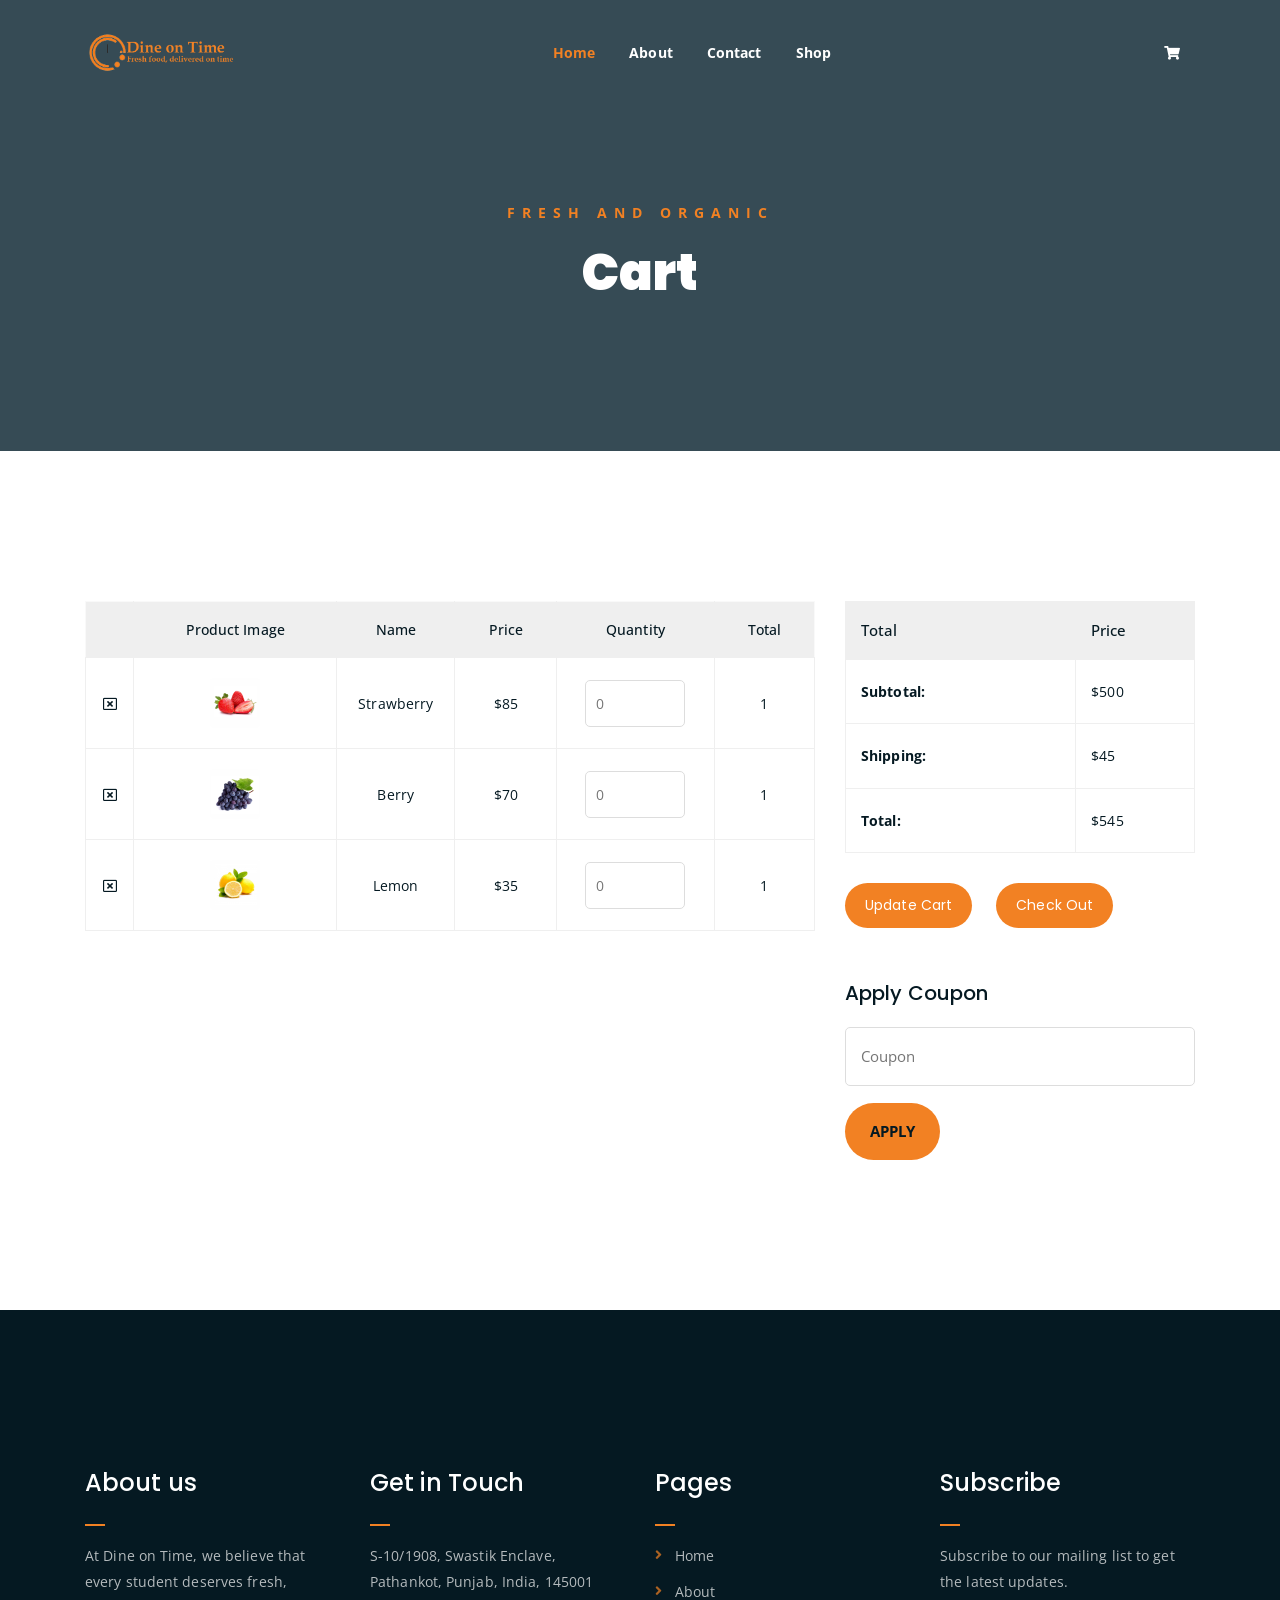
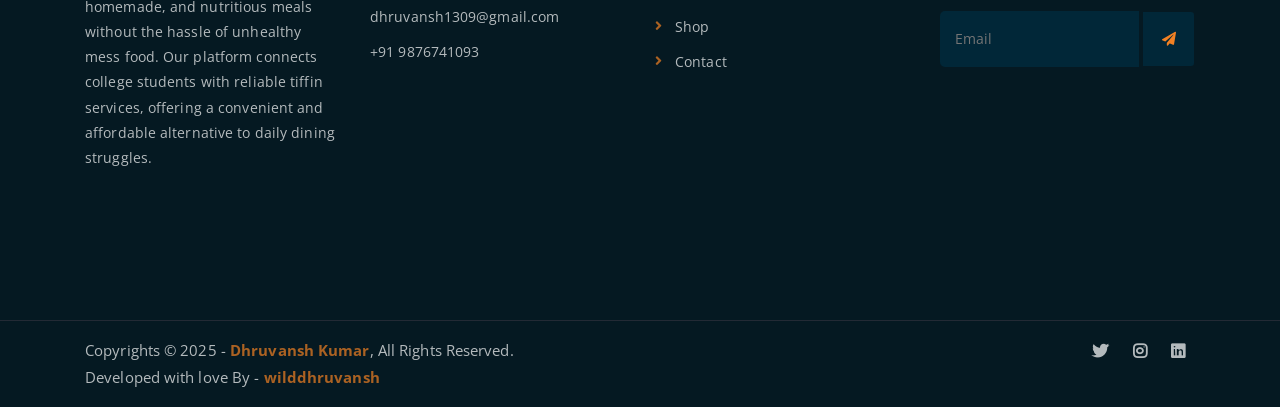
==== cart.html @ bd5d07e8 "First commit" ====
<!DOCTYPE html>
<html lang="en">
<head>
	<meta charset="UTF-8">
	<meta http-equiv="X-UA-Compatible" content="IE=edge">
	<meta name="viewport" content="width=device-width, initial-scale=1">
	<meta name="description" content="Responsive Bootstrap4 Shop Template, Created by Imran Hossain from https://imransdesign.com/">

	<!-- title -->
	<title>Cart</title>

	<!-- favicon -->
	<link rel="shortcut icon" type="image/png" href="assets/img/LogoFavicon.png">
	<!-- google font -->
	<link href="https://fonts.googleapis.com/css?family=Open+Sans:300,400,700" rel="stylesheet">
	<link href="https://fonts.googleapis.com/css?family=Poppins:400,700&display=swap" rel="stylesheet">
	<!-- fontawesome -->
	<link rel="stylesheet" href="assets/css/all.min.css">
	<!-- bootstrap -->
	<link rel="stylesheet" href="assets/bootstrap/css/bootstrap.min.css">
	<!-- owl carousel -->
	<link rel="stylesheet" href="assets/css/owl.carousel.css">
	<!-- magnific popup -->
	<link rel="stylesheet" href="assets/css/magnific-popup.css">
	<!-- animate css -->
	<link rel="stylesheet" href="assets/css/animate.css">
	<!-- mean menu css -->
	<link rel="stylesheet" href="assets/css/meanmenu.min.css">
	<!-- main style -->
	<link rel="stylesheet" href="assets/css/main.css">
	<!-- responsive -->
	<link rel="stylesheet" href="assets/css/responsive.css">

</head>
<body>
	
	<!--PreLoader-->
    <div class="loader">
        <div class="loader-inner">
            <div class="circle"></div>
        </div>
    </div>
    <!--PreLoader Ends-->
	
	<!-- header -->
	<div class="top-header-area" id="sticker">
		<div class="container">
			<div class="row">
				<div class="col-lg-12 col-sm-12 text-center">
					<div class="main-menu-wrap">
						<!-- logo -->
						<div class="site-logo">
							<a href="index.html">
								<img src="assets/img/SmallLogo.png" alt="">
							</a>
						</div>
						<!-- logo -->

						<!-- menu start -->
						<nav class="main-menu">
							<ul>
								<li class="current-list-item"><a href="index.html">Home</a>
									<!-- <ul class="sub-menu">
										<li><a href="index.html">Static Home</a></li>
										<li><a href="index_2.html">Slider Home</a></li>
									</ul> -->
								</li>
								<li><a href="about.html">About</a></li>
								<!-- <li><a href="#">Pages</a>
									<ul class="sub-menu">
										<li><a href="404.html">404 page</a></li>
										<li><a href="about.html">About</a></li>
										<li><a href="cart.html">Cart</a></li>
										<li><a href="checkout.html">Check Out</a></li>
										<li><a href="contact.html">Contact</a></li>
										<li><a href="news.html">News</a></li>
										<li><a href="shop.html">Shop</a></li>
									</ul>
								</li> -->
								<!-- <li><a href="news.html">Services</a>
									<ul class="sub-menu">
										<li><a href="news.html">News</a></li>
										<li><a href="single-news.html">Single News</a></li>
									</ul>
								</li> -->
								<li><a href="contact.html">Contact</a></li>
								<li><a href="shop.html">Shop</a>
									<ul class="sub-menu">
										<li><a href="shop.html">Shop</a></li>
										<li><a href="checkout.html">Check Out</a></li>
										<li><a href="single-product.html">Single Product</a></li>
										<li><a href="cart.html">Cart</a></li>
									</ul>
								</li>
								<li>
									<div class="header-icons">
										<a class="shopping-cart" href="cart.html"><i class="fas fa-shopping-cart"></i></a>
										<!-- <a class="mobile-hide search-bar-icon" href="#"><i class="fas fa-search"></i></a> -->
									</div>
								</li>
							</ul>
						</nav>
						<!-- <a class="mobile-show search-bar-icon" href="#"><i class="fas fa-search"></i></a>
						<div class="mobile-menu"></div> -->
						<!-- menu end -->
					</div>
				</div>
			</div>
		</div>
	</div>
	<!-- end header -->
	
	<!-- search area -->
	<div class="search-area">
		<div class="container">
			<div class="row">
				<div class="col-lg-12">
					<span class="close-btn"><i class="fas fa-window-close"></i></span>
					<div class="search-bar">
						<div class="search-bar-tablecell">
							<h3>Search For:</h3>
							<input type="text" placeholder="Keywords">
							<button type="submit">Search <i class="fas fa-search"></i></button>
						</div>
					</div>
				</div>
			</div>
		</div>
	</div>
	<!-- end search area -->
	
	<!-- breadcrumb-section -->
	<div class="breadcrumb-section breadcrumb-bg">
		<div class="container">
			<div class="row">
				<div class="col-lg-8 offset-lg-2 text-center">
					<div class="breadcrumb-text">
						<p>Fresh and Organic</p>
						<h1>Cart</h1>
					</div>
				</div>
			</div>
		</div>
	</div>
	<!-- end breadcrumb section -->

	<!-- cart -->
	<div class="cart-section mt-150 mb-150">
		<div class="container">
			<div class="row">
				<div class="col-lg-8 col-md-12">
					<div class="cart-table-wrap">
						<table class="cart-table">
							<thead class="cart-table-head">
								<tr class="table-head-row">
									<th class="product-remove"></th>
									<th class="product-image">Product Image</th>
									<th class="product-name">Name</th>
									<th class="product-price">Price</th>
									<th class="product-quantity">Quantity</th>
									<th class="product-total">Total</th>
								</tr>
							</thead>
							<tbody>
								<tr class="table-body-row">
									<td class="product-remove"><a href="#"><i class="far fa-window-close"></i></a></td>
									<td class="product-image"><img src="assets/img/products/product-img-1.jpg" alt=""></td>
									<td class="product-name">Strawberry</td>
									<td class="product-price">$85</td>
									<td class="product-quantity"><input type="number" placeholder="0"></td>
									<td class="product-total">1</td>
								</tr>
								<tr class="table-body-row">
									<td class="product-remove"><a href="#"><i class="far fa-window-close"></i></a></td>
									<td class="product-image"><img src="assets/img/products/product-img-2.jpg" alt=""></td>
									<td class="product-name">Berry</td>
									<td class="product-price">$70</td>
									<td class="product-quantity"><input type="number" placeholder="0"></td>
									<td class="product-total">1</td>
								</tr>
								<tr class="table-body-row">
									<td class="product-remove"><a href="#"><i class="far fa-window-close"></i></a></td>
									<td class="product-image"><img src="assets/img/products/product-img-3.jpg" alt=""></td>
									<td class="product-name">Lemon</td>
									<td class="product-price">$35</td>
									<td class="product-quantity"><input type="number" placeholder="0"></td>
									<td class="product-total">1</td>
								</tr>
							</tbody>
						</table>
					</div>
				</div>

				<div class="col-lg-4">
					<div class="total-section">
						<table class="total-table">
							<thead class="total-table-head">
								<tr class="table-total-row">
									<th>Total</th>
									<th>Price</th>
								</tr>
							</thead>
							<tbody>
								<tr class="total-data">
									<td><strong>Subtotal: </strong></td>
									<td>$500</td>
								</tr>
								<tr class="total-data">
									<td><strong>Shipping: </strong></td>
									<td>$45</td>
								</tr>
								<tr class="total-data">
									<td><strong>Total: </strong></td>
									<td>$545</td>
								</tr>
							</tbody>
						</table>
						<div class="cart-buttons">
							<a href="cart.html" class="boxed-btn">Update Cart</a>
							<a href="checkout.html" class="boxed-btn black">Check Out</a>
						</div>
					</div>

					<div class="coupon-section">
						<h3>Apply Coupon</h3>
						<div class="coupon-form-wrap">
							<form action="index.html">
								<p><input type="text" placeholder="Coupon"></p>
								<p><input type="submit" value="Apply"></p>
							</form>
						</div>
					</div>
				</div>
			</div>
		</div>
	</div>
	<!-- end cart -->

	<!-- footer -->
	<div class="footer-area">
		<div class="container">
			<div class="row">
				<div class="col-lg-3 col-md-6">
					<div class="footer-box about-widget">
						<h2 class="widget-title">About us</h2>
						<p>At Dine on Time, we believe that every student deserves fresh, homemade, and nutritious meals without the hassle of unhealthy mess food. Our platform connects college students with reliable tiffin services, offering a convenient and affordable alternative to daily dining struggles.</p>
					</div>
				</div>
				<div class="col-lg-3 col-md-6">
					<div class="footer-box get-in-touch">
						<h2 class="widget-title">Get in Touch</h2>
						<ul>
							<li>S-10/1908, Swastik Enclave, Pathankot, Punjab, India, 145001</li>
							<li>dhruvansh1309@gmail.com</li>
							<li>+91 9876741093</li>
						</ul>
					</div>
				</div>
				<div class="col-lg-3 col-md-6">
					<div class="footer-box pages">
						<h2 class="widget-title">Pages</h2>
						<ul>
							<li><a href="index.html">Home</a></li>
							<li><a href="about.html">About</a></li>
							<li><a href="shop.html">Shop</a></li>
							<li><a href="contact.html">Contact</a></li>
						</ul>
					</div>
				</div>
				<div class="col-lg-3 col-md-6">
					<div class="footer-box subscribe">
						<h2 class="widget-title">Subscribe</h2>
						<p>Subscribe to our mailing list to get the latest updates.</p>
						<form action="index.html">
							<input type="email" placeholder="Email">
							<button type="submit"><i class="fas fa-paper-plane"></i></button>
						</form>
					</div>
				</div>
			</div>
		</div>
	</div>
	<!-- end footer -->
	
	<!-- copyright -->
	<div class="copyright">
		<div class="container">
			<div class="row">
				<div class="col-lg-6 col-md-12">
					<p>Copyrights &copy; 2025 - <a href="https://www.instagram.com/dhruvansh._.k/">Dhruvansh Kumar</a>,  All Rights Reserved.<br>
						Developed with love By - <a href="https://www.instagram.com/dhruvansh._.k/">wilddhruvansh</a>
					</p>
				</div>
				<div class="col-lg-6 text-right col-md-12">
					<div class="social-icons">
						<ul>
							<li><a href="https://x.com/SurveyCorps09" target="_blank"><i class="fab fa-twitter"></i></a></li>
							<li><a href="https://www.instagram.com/dhruvansh._.k/" target="_blank"><i class="fab fa-instagram"></i></a></li>
							<li><a href="https://www.linkedin.com/in/dhruvansh-kumar/" target="_blank"><i class="fab fa-linkedin"></i></a></li>
						</ul>
					</div>
				</div>
			</div>
		</div>
	</div>
	<!-- end copyright -->
	
	<!-- jquery -->
	<script src="assets/js/jquery-1.11.3.min.js"></script>
	<!-- bootstrap -->
	<script src="assets/bootstrap/js/bootstrap.min.js"></script>
	<!-- count down -->
	<script src="assets/js/jquery.countdown.js"></script>
	<!-- isotope -->
	<script src="assets/js/jquery.isotope-3.0.6.min.js"></script>
	<!-- waypoints -->
	<script src="assets/js/waypoints.js"></script>
	<!-- owl carousel -->
	<script src="assets/js/owl.carousel.min.js"></script>
	<!-- magnific popup -->
	<script src="assets/js/jquery.magnific-popup.min.js"></script>
	<!-- mean menu -->
	<script src="assets/js/jquery.meanmenu.min.js"></script>
	<!-- sticker js -->
	<script src="assets/js/sticker.js"></script>
	<!-- main js -->
	<script src="assets/js/main.js"></script>

</body>
</html>
---- assets/css/all.min.css ----
.fa,.fab,.fal,.far,.fas{-moz-osx-font-smoothing:grayscale;-webkit-font-smoothing:antialiased;display:inline-block;font-style:normal;font-variant:normal;text-rendering:auto;line-height:1}.fa-lg{font-size:1.33333em;line-height:.75em;vertical-align:-.0667em}.fa-xs{font-size:.75em}.fa-sm{font-size:.875em}.fa-1x{font-size:1em}.fa-2x{font-size:2em}.fa-3x{font-size:3em}.fa-4x{font-size:4em}.fa-5x{font-size:5em}.fa-6x{font-size:6em}.fa-7x{font-size:7em}.fa-8x{font-size:8em}.fa-9x{font-size:9em}.fa-10x{font-size:10em}.fa-fw{text-align:center;width:1.25em}.fa-ul{list-style-type:none;margin-left:2.5em;padding-left:0}.fa-ul>li{position:relative}.fa-li{left:-2em;position:absolute;text-align:center;width:2em;line-height:inherit}.fa-border{border:.08em solid #eee;border-radius:.1em;padding:.2em .25em .15em}.fa-pull-left{float:left}.fa-pull-right{float:right}.fa.fa-pull-left,.fab.fa-pull-left,.fal.fa-pull-left,.far.fa-pull-left,.fas.fa-pull-left{margin-right:.3em}.fa.fa-pull-right,.fab.fa-pull-right,.fal.fa-pull-right,.far.fa-pull-right,.fas.fa-pull-right{margin-left:.3em}.fa-spin{animation:fa-spin 2s infinite linear}.fa-pulse{animation:fa-spin 1s infinite steps(8)}@keyframes fa-spin{0%{transform:rotate(0deg)}to{transform:rotate(1turn)}}.fa-rotate-90{-ms-filter:"progid:DXImageTransform.Microsoft.BasicImage(rotation=1)";transform:rotate(90deg)}.fa-rotate-180{-ms-filter:"progid:DXImageTransform.Microsoft.BasicImage(rotation=2)";transform:rotate(180deg)}.fa-rotate-270{-ms-filter:"progid:DXImageTransform.Microsoft.BasicImage(rotation=3)";transform:rotate(270deg)}.fa-flip-horizontal{-ms-filter:"progid:DXImageTransform.Microsoft.BasicImage(rotation=0, mirror=1)";transform:scaleX(-1)}.fa-flip-vertical{transform:scaleY(-1)}.fa-flip-horizontal.fa-flip-vertical,.fa-flip-vertical{-ms-filter:"progid:DXImageTransform.Microsoft.BasicImage(rotation=2, mirror=1)"}.fa-flip-horizontal.fa-flip-vertical{transform:scale(-1)}:root .fa-flip-horizontal,:root .fa-flip-vertical,:root .fa-rotate-90,:root .fa-rotate-180,:root .fa-rotate-270{filter:none}.fa-stack{display:inline-block;height:2em;line-height:2em;position:relative;vertical-align:middle;width:2.5em}.fa-stack-1x,.fa-stack-2x{left:0;position:absolute;text-align:center;width:100%}.fa-stack-1x{line-height:inherit}.fa-stack-2x{font-size:2em}.fa-inverse{color:#fff}.fa-500px:before{content:"\f26e"}.fa-accessible-icon:before{content:"\f368"}.fa-accusoft:before{content:"\f369"}.fa-acquisitions-incorporated:before{content:"\f6af"}.fa-ad:before{content:"\f641"}.fa-address-book:before{content:"\f2b9"}.fa-address-card:before{content:"\f2bb"}.fa-adjust:before{content:"\f042"}.fa-adn:before{content:"\f170"}.fa-adobe:before{content:"\f778"}.fa-adversal:before{content:"\f36a"}.fa-affiliatetheme:before{content:"\f36b"}.fa-air-freshener:before{content:"\f5d0"}.fa-algolia:before{content:"\f36c"}.fa-align-center:before{content:"\f037"}.fa-align-justify:before{content:"\f039"}.fa-align-left:before{content:"\f036"}.fa-align-right:before{content:"\f038"}.fa-alipay:before{content:"\f642"}.fa-allergies:before{content:"\f461"}.fa-amazon:before{content:"\f270"}.fa-amazon-pay:before{content:"\f42c"}.fa-ambulance:before{content:"\f0f9"}.fa-american-sign-language-interpreting:before{content:"\f2a3"}.fa-amilia:before{content:"\f36d"}.fa-anchor:before{content:"\f13d"}.fa-android:before{content:"\f17b"}.fa-angellist:before{content:"\f209"}.fa-angle-double-down:before{content:"\f103"}.fa-angle-double-left:before{content:"\f100"}.fa-angle-double-right:before{content:"\f101"}.fa-angle-double-up:before{content:"\f102"}.fa-angle-down:before{content:"\f107"}.fa-angle-left:before{content:"\f104"}.fa-angle-right:before{content:"\f105"}.fa-angle-up:before{content:"\f106"}.fa-angry:before{content:"\f556"}.fa-angrycreative:before{content:"\f36e"}.fa-angular:before{content:"\f420"}.fa-ankh:before{content:"\f644"}.fa-app-store:before{content:"\f36f"}.fa-app-store-ios:before{content:"\f370"}.fa-apper:before{content:"\f371"}.fa-apple:before{content:"\f179"}.fa-apple-alt:before{content:"\f5d1"}.fa-apple-pay:before{content:"\f415"}.fa-archive:before{content:"\f187"}.fa-archway:before{content:"\f557"}.fa-arrow-alt-circle-down:before{content:"\f358"}.fa-arrow-alt-circle-left:before{content:"\f359"}.fa-arrow-alt-circle-right:before{content:"\f35a"}.fa-arrow-alt-circle-up:before{content:"\f35b"}.fa-arrow-circle-down:before{content:"\f0ab"}.fa-arrow-circle-left:before{content:"\f0a8"}.fa-arrow-circle-right:before{content:"\f0a9"}.fa-arrow-circle-up:before{content:"\f0aa"}.fa-arrow-down:before{content:"\f063"}.fa-arrow-left:before{content:"\f060"}.fa-arrow-right:before{content:"\f061"}.fa-arrow-up:before{content:"\f062"}.fa-arrows-alt:before{content:"\f0b2"}.fa-arrows-alt-h:before{content:"\f337"}.fa-arrows-alt-v:before{content:"\f338"}.fa-artstation:before{content:"\f77a"}.fa-assistive-listening-systems:before{content:"\f2a2"}.fa-asterisk:before{content:"\f069"}.fa-asymmetrik:before{content:"\f372"}.fa-at:before{content:"\f1fa"}.fa-atlas:before{content:"\f558"}.fa-atlassian:before{content:"\f77b"}.fa-atom:before{content:"\f5d2"}.fa-audible:before{content:"\f373"}.fa-audio-description:before{content:"\f29e"}.fa-autoprefixer:before{content:"\f41c"}.fa-avianex:before{content:"\f374"}.fa-aviato:before{content:"\f421"}.fa-award:before{content:"\f559"}.fa-aws:before{content:"\f375"}.fa-baby:before{content:"\f77c"}.fa-baby-carriage:before{content:"\f77d"}.fa-backspace:before{content:"\f55a"}.fa-backward:before{content:"\f04a"}.fa-balance-scale:before{content:"\f24e"}.fa-ban:before{content:"\f05e"}.fa-band-aid:before{content:"\f462"}.fa-bandcamp:before{content:"\f2d5"}.fa-barcode:before{content:"\f02a"}.fa-bars:before{content:"\f0c9"}.fa-baseball-ball:before{content:"\f433"}.fa-basketball-ball:before{content:"\f434"}.fa-bath:before{content:"\f2cd"}.fa-battery-empty:before{content:"\f244"}.fa-battery-full:before{content:"\f240"}.fa-battery-half:before{content:"\f242"}.fa-battery-quarter:before{content:"\f243"}.fa-battery-three-quarters:before{content:"\f241"}.fa-bed:before{content:"\f236"}.fa-beer:before{content:"\f0fc"}.fa-behance:before{content:"\f1b4"}.fa-behance-square:before{content:"\f1b5"}.fa-bell:before{content:"\f0f3"}.fa-bell-slash:before{content:"\f1f6"}.fa-bezier-curve:before{content:"\f55b"}.fa-bible:before{content:"\f647"}.fa-bicycle:before{content:"\f206"}.fa-bimobject:before{content:"\f378"}.fa-binoculars:before{content:"\f1e5"}.fa-biohazard:before{content:"\f780"}.fa-birthday-cake:before{content:"\f1fd"}.fa-bitbucket:before{content:"\f171"}.fa-bitcoin:before{content:"\f379"}.fa-bity:before{content:"\f37a"}.fa-black-tie:before{content:"\f27e"}.fa-blackberry:before{content:"\f37b"}.fa-blender:before{content:"\f517"}.fa-blender-phone:before{content:"\f6b6"}.fa-blind:before{content:"\f29d"}.fa-blog:before{content:"\f781"}.fa-blogger:before{content:"\f37c"}.fa-blogger-b:before{content:"\f37d"}.fa-bluetooth:before{content:"\f293"}.fa-bluetooth-b:before{content:"\f294"}.fa-bold:before{content:"\f032"}.fa-bolt:before{content:"\f0e7"}.fa-bomb:before{content:"\f1e2"}.fa-bone:before{content:"\f5d7"}.fa-bong:before{content:"\f55c"}.fa-book:before{content:"\f02d"}.fa-book-dead:before{content:"\f6b7"}.fa-book-open:before{content:"\f518"}.fa-book-reader:before{content:"\f5da"}.fa-bookmark:before{content:"\f02e"}.fa-bowling-ball:before{content:"\f436"}.fa-box:before{content:"\f466"}.fa-box-open:before{content:"\f49e"}.fa-boxes:before{content:"\f468"}.fa-braille:before{content:"\f2a1"}.fa-brain:before{content:"\f5dc"}.fa-briefcase:before{content:"\f0b1"}.fa-briefcase-medical:before{content:"\f469"}.fa-broadcast-tower:before{content:"\f519"}.fa-broom:before{content:"\f51a"}.fa-brush:before{content:"\f55d"}.fa-btc:before{content:"\f15a"}.fa-bug:before{content:"\f188"}.fa-building:before{content:"\f1ad"}.fa-bullhorn:before{content:"\f0a1"}.fa-bullseye:before{content:"\f140"}.fa-burn:before{content:"\f46a"}.fa-buromobelexperte:before{content:"\f37f"}.fa-bus:before{content:"\f207"}.fa-bus-alt:before{content:"\f55e"}.fa-business-time:before{content:"\f64a"}.fa-buysellads:before{content:"\f20d"}.fa-calculator:before{content:"\f1ec"}.fa-calendar:before{content:"\f133"}.fa-calendar-alt:before{content:"\f073"}.fa-calendar-check:before{content:"\f274"}.fa-calendar-day:before{content:"\f783"}.fa-calendar-minus:before{content:"\f272"}.fa-calendar-plus:before{content:"\f271"}.fa-calendar-times:before{content:"\f273"}.fa-calendar-week:before{content:"\f784"}.fa-camera:before{content:"\f030"}.fa-camera-retro:before{content:"\f083"}.fa-campground:before{content:"\f6bb"}.fa-canadian-maple-leaf:before{content:"\f785"}.fa-candy-cane:before{content:"\f786"}.fa-cannabis:before{content:"\f55f"}.fa-capsules:before{content:"\f46b"}.fa-car:before{content:"\f1b9"}.fa-car-alt:before{content:"\f5de"}.fa-car-battery:before{content:"\f5df"}.fa-car-crash:before{content:"\f5e1"}.fa-car-side:before{content:"\f5e4"}.fa-caret-down:before{content:"\f0d7"}.fa-caret-left:before{content:"\f0d9"}.fa-caret-right:before{content:"\f0da"}.fa-caret-square-down:before{content:"\f150"}.fa-caret-square-left:before{content:"\f191"}.fa-caret-square-right:before{content:"\f152"}.fa-caret-square-up:before{content:"\f151"}.fa-caret-up:before{content:"\f0d8"}.fa-carrot:before{content:"\f787"}.fa-cart-arrow-down:before{content:"\f218"}.fa-cart-plus:before{content:"\f217"}.fa-cash-register:before{content:"\f788"}.fa-cat:before{content:"\f6be"}.fa-cc-amazon-pay:before{content:"\f42d"}.fa-cc-amex:before{content:"\f1f3"}.fa-cc-apple-pay:before{content:"\f416"}.fa-cc-diners-club:before{content:"\f24c"}.fa-cc-discover:before{content:"\f1f2"}.fa-cc-jcb:before{content:"\f24b"}.fa-cc-mastercard:before{content:"\f1f1"}.fa-cc-paypal:before{content:"\f1f4"}.fa-cc-stripe:before{content:"\f1f5"}.fa-cc-visa:before{content:"\f1f0"}.fa-centercode:before{content:"\f380"}.fa-centos:before{content:"\f789"}.fa-certificate:before{content:"\f0a3"}.fa-chair:before{content:"\f6c0"}.fa-chalkboard:before{content:"\f51b"}.fa-chalkboard-teacher:before{content:"\f51c"}.fa-charging-station:before{content:"\f5e7"}.fa-chart-area:before{content:"\f1fe"}.fa-chart-bar:before{content:"\f080"}.fa-chart-line:before{content:"\f201"}.fa-chart-pie:before{content:"\f200"}.fa-check:before{content:"\f00c"}.fa-check-circle:before{content:"\f058"}.fa-check-double:before{content:"\f560"}.fa-check-square:before{content:"\f14a"}.fa-chess:before{content:"\f439"}.fa-chess-bishop:before{content:"\f43a"}.fa-chess-board:before{content:"\f43c"}.fa-chess-king:before{content:"\f43f"}.fa-chess-knight:before{content:"\f441"}.fa-chess-pawn:before{content:"\f443"}.fa-chess-queen:before{content:"\f445"}.fa-chess-rook:before{content:"\f447"}.fa-chevron-circle-down:before{content:"\f13a"}.fa-chevron-circle-left:before{content:"\f137"}.fa-chevron-circle-right:before{content:"\f138"}.fa-chevron-circle-up:before{content:"\f139"}.fa-chevron-down:before{content:"\f078"}.fa-chevron-left:before{content:"\f053"}.fa-chevron-right:before{content:"\f054"}.fa-chevron-up:before{content:"\f077"}.fa-child:before{content:"\f1ae"}.fa-chrome:before{content:"\f268"}.fa-church:before{content:"\f51d"}.fa-circle:before{content:"\f111"}.fa-circle-notch:before{content:"\f1ce"}.fa-city:before{content:"\f64f"}.fa-clipboard:before{content:"\f328"}.fa-clipboard-check:before{content:"\f46c"}.fa-clipboard-list:before{content:"\f46d"}.fa-clock:before{content:"\f017"}.fa-clone:before{content:"\f24d"}.fa-closed-captioning:before{content:"\f20a"}.fa-cloud:before{content:"\f0c2"}.fa-cloud-download-alt:before{content:"\f381"}.fa-cloud-meatball:before{content:"\f73b"}.fa-cloud-moon:before{content:"\f6c3"}.fa-cloud-moon-rain:before{content:"\f73c"}.fa-cloud-rain:before{content:"\f73d"}.fa-cloud-showers-heavy:before{content:"\f740"}.fa-cloud-sun:before{content:"\f6c4"}.fa-cloud-sun-rain:before{content:"\f743"}.fa-cloud-upload-alt:before{content:"\f382"}.fa-cloudscale:before{content:"\f383"}.fa-cloudsmith:before{content:"\f384"}.fa-cloudversify:before{content:"\f385"}.fa-cocktail:before{content:"\f561"}.fa-code:before{content:"\f121"}.fa-code-branch:before{content:"\f126"}.fa-codepen:before{content:"\f1cb"}.fa-codiepie:before{content:"\f284"}.fa-coffee:before{content:"\f0f4"}.fa-cog:before{content:"\f013"}.fa-cogs:before{content:"\f085"}.fa-coins:before{content:"\f51e"}.fa-columns:before{content:"\f0db"}.fa-comment:before{content:"\f075"}.fa-comment-alt:before{content:"\f27a"}.fa-comment-dollar:before{content:"\f651"}.fa-comment-dots:before{content:"\f4ad"}.fa-comment-slash:before{content:"\f4b3"}.fa-comments:before{content:"\f086"}.fa-comments-dollar:before{content:"\f653"}.fa-compact-disc:before{content:"\f51f"}.fa-compass:before{content:"\f14e"}.fa-compress:before{content:"\f066"}.fa-compress-arrows-alt:before{content:"\f78c"}.fa-concierge-bell:before{content:"\f562"}.fa-confluence:before{content:"\f78d"}.fa-connectdevelop:before{content:"\f20e"}.fa-contao:before{content:"\f26d"}.fa-cookie:before{content:"\f563"}.fa-cookie-bite:before{content:"\f564"}.fa-copy:before{content:"\f0c5"}.fa-copyright:before{content:"\f1f9"}.fa-couch:before{content:"\f4b8"}.fa-cpanel:before{content:"\f388"}.fa-creative-commons:before{content:"\f25e"}.fa-creative-commons-by:before{content:"\f4e7"}.fa-creative-commons-nc:before{content:"\f4e8"}.fa-creative-commons-nc-eu:before{content:"\f4e9"}.fa-creative-commons-nc-jp:before{content:"\f4ea"}.fa-creative-commons-nd:before{content:"\f4eb"}.fa-creative-commons-pd:before{content:"\f4ec"}.fa-creative-commons-pd-alt:before{content:"\f4ed"}.fa-creative-commons-remix:before{content:"\f4ee"}.fa-creative-commons-sa:before{content:"\f4ef"}.fa-creative-commons-sampling:before{content:"\f4f0"}.fa-creative-commons-sampling-plus:before{content:"\f4f1"}.fa-creative-commons-share:before{content:"\f4f2"}.fa-creative-commons-zero:before{content:"\f4f3"}.fa-credit-card:before{content:"\f09d"}.fa-critical-role:before{content:"\f6c9"}.fa-crop:before{content:"\f125"}.fa-crop-alt:before{content:"\f565"}.fa-cross:before{content:"\f654"}.fa-crosshairs:before{content:"\f05b"}.fa-crow:before{content:"\f520"}.fa-crown:before{content:"\f521"}.fa-css3:before{content:"\f13c"}.fa-css3-alt:before{content:"\f38b"}.fa-cube:before{content:"\f1b2"}.fa-cubes:before{content:"\f1b3"}.fa-cut:before{content:"\f0c4"}.fa-cuttlefish:before{content:"\f38c"}.fa-d-and-d:before{content:"\f38d"}.fa-d-and-d-beyond:before{content:"\f6ca"}.fa-dashcube:before{content:"\f210"}.fa-database:before{content:"\f1c0"}.fa-deaf:before{content:"\f2a4"}.fa-delicious:before{content:"\f1a5"}.fa-democrat:before{content:"\f747"}.fa-deploydog:before{content:"\f38e"}.fa-deskpro:before{content:"\f38f"}.fa-desktop:before{content:"\f108"}.fa-dev:before{content:"\f6cc"}.fa-deviantart:before{content:"\f1bd"}.fa-dharmachakra:before{content:"\f655"}.fa-dhl:before{content:"\f790"}.fa-diagnoses:before{content:"\f470"}.fa-diaspora:before{content:"\f791"}.fa-dice:before{content:"\f522"}.fa-dice-d20:before{content:"\f6cf"}.fa-dice-d6:before{content:"\f6d1"}.fa-dice-five:before{content:"\f523"}.fa-dice-four:before{content:"\f524"}.fa-dice-one:before{content:"\f525"}.fa-dice-six:before{content:"\f526"}.fa-dice-three:before{content:"\f527"}.fa-dice-two:before{content:"\f528"}.fa-digg:before{content:"\f1a6"}.fa-digital-ocean:before{content:"\f391"}.fa-digital-tachograph:before{content:"\f566"}.fa-directions:before{content:"\f5eb"}.fa-discord:before{content:"\f392"}.fa-discourse:before{content:"\f393"}.fa-divide:before{content:"\f529"}.fa-dizzy:before{content:"\f567"}.fa-dna:before{content:"\f471"}.fa-dochub:before{content:"\f394"}.fa-docker:before{content:"\f395"}.fa-dog:before{content:"\f6d3"}.fa-dollar-sign:before{content:"\f155"}.fa-dolly:before{content:"\f472"}.fa-dolly-flatbed:before{content:"\f474"}.fa-donate:before{content:"\f4b9"}.fa-door-closed:before{content:"\f52a"}.fa-door-open:before{content:"\f52b"}.fa-dot-circle:before{content:"\f192"}.fa-dove:before{content:"\f4ba"}.fa-download:before{content:"\f019"}.fa-draft2digital:before{content:"\f396"}.fa-drafting-compass:before{content:"\f568"}.fa-dragon:before{content:"\f6d5"}.fa-draw-polygon:before{content:"\f5ee"}.fa-dribbble:before{content:"\f17d"}.fa-dribbble-square:before{content:"\f397"}.fa-dropbox:before{content:"\f16b"}.fa-drum:before{content:"\f569"}.fa-drum-steelpan:before{content:"\f56a"}.fa-drumstick-bite:before{content:"\f6d7"}.fa-drupal:before{content:"\f1a9"}.fa-dumbbell:before{content:"\f44b"}.fa-dumpster:before{content:"\f793"}.fa-dumpster-fire:before{content:"\f794"}.fa-dungeon:before{content:"\f6d9"}.fa-dyalog:before{content:"\f399"}.fa-earlybirds:before{content:"\f39a"}.fa-ebay:before{content:"\f4f4"}.fa-edge:before{content:"\f282"}.fa-edit:before{content:"\f044"}.fa-eject:before{content:"\f052"}.fa-elementor:before{content:"\f430"}.fa-ellipsis-h:before{content:"\f141"}.fa-ellipsis-v:before{content:"\f142"}.fa-ello:before{content:"\f5f1"}.fa-ember:before{content:"\f423"}.fa-empire:before{content:"\f1d1"}.fa-envelope:before{content:"\f0e0"}.fa-envelope-open:before{content:"\f2b6"}.fa-envelope-open-text:before{content:"\f658"}.fa-envelope-square:before{content:"\f199"}.fa-envira:before{content:"\f299"}.fa-equals:before{content:"\f52c"}.fa-eraser:before{content:"\f12d"}.fa-erlang:before{content:"\f39d"}.fa-ethereum:before{content:"\f42e"}.fa-ethernet:before{content:"\f796"}.fa-etsy:before{content:"\f2d7"}.fa-euro-sign:before{content:"\f153"}.fa-exchange-alt:before{content:"\f362"}.fa-exclamation:before{content:"\f12a"}.fa-exclamation-circle:before{content:"\f06a"}.fa-exclamation-triangle:before{content:"\f071"}.fa-expand:before{content:"\f065"}.fa-expand-arrows-alt:before{content:"\f31e"}.fa-expeditedssl:before{content:"\f23e"}.fa-external-link-alt:before{content:"\f35d"}.fa-external-link-square-alt:before{content:"\f360"}.fa-eye:before{content:"\f06e"}.fa-eye-dropper:before{content:"\f1fb"}.fa-eye-slash:before{content:"\f070"}.fa-facebook:before{content:"\f09a"}.fa-facebook-f:before{content:"\f39e"}.fa-facebook-messenger:before{content:"\f39f"}.fa-facebook-square:before{content:"\f082"}.fa-fantasy-flight-games:before{content:"\f6dc"}.fa-fast-backward:before{content:"\f049"}.fa-fast-forward:before{content:"\f050"}.fa-fax:before{content:"\f1ac"}.fa-feather:before{content:"\f52d"}.fa-feather-alt:before{content:"\f56b"}.fa-fedex:before{content:"\f797"}.fa-fedora:before{content:"\f798"}.fa-female:before{content:"\f182"}.fa-fighter-jet:before{content:"\f0fb"}.fa-figma:before{content:"\f799"}.fa-file:before{content:"\f15b"}.fa-file-alt:before{content:"\f15c"}.fa-file-archive:before{content:"\f1c6"}.fa-file-audio:before{content:"\f1c7"}.fa-file-code:before{content:"\f1c9"}.fa-file-contract:before{content:"\f56c"}.fa-file-csv:before{content:"\f6dd"}.fa-file-download:before{content:"\f56d"}.fa-file-excel:before{content:"\f1c3"}.fa-file-export:before{content:"\f56e"}.fa-file-image:before{content:"\f1c5"}.fa-file-import:before{content:"\f56f"}.fa-file-invoice:before{content:"\f570"}.fa-file-invoice-dollar:before{content:"\f571"}.fa-file-medical:before{content:"\f477"}.fa-file-medical-alt:before{content:"\f478"}.fa-file-pdf:before{content:"\f1c1"}.fa-file-powerpoint:before{content:"\f1c4"}.fa-file-prescription:before{content:"\f572"}.fa-file-signature:before{content:"\f573"}.fa-file-upload:before{content:"\f574"}.fa-file-video:before{content:"\f1c8"}.fa-file-word:before{content:"\f1c2"}.fa-fill:before{content:"\f575"}.fa-fill-drip:before{content:"\f576"}.fa-film:before{content:"\f008"}.fa-filter:before{content:"\f0b0"}.fa-fingerprint:before{content:"\f577"}.fa-fire:before{content:"\f06d"}.fa-fire-alt:before{content:"\f7e4"}.fa-fire-extinguisher:before{content:"\f134"}.fa-firefox:before{content:"\f269"}.fa-first-aid:before{content:"\f479"}.fa-first-order:before{content:"\f2b0"}.fa-first-order-alt:before{content:"\f50a"}.fa-firstdraft:before{content:"\f3a1"}.fa-fish:before{content:"\f578"}.fa-fist-raised:before{content:"\f6de"}.fa-flag:before{content:"\f024"}.fa-flag-checkered:before{content:"\f11e"}.fa-flag-usa:before{content:"\f74d"}.fa-flask:before{content:"\f0c3"}.fa-flickr:before{content:"\f16e"}.fa-flipboard:before{content:"\f44d"}.fa-flushed:before{content:"\f579"}.fa-fly:before{content:"\f417"}.fa-folder:before{content:"\f07b"}.fa-folder-minus:before{content:"\f65d"}.fa-folder-open:before{content:"\f07c"}.fa-folder-plus:before{content:"\f65e"}.fa-font:before{content:"\f031"}.fa-font-awesome:before{content:"\f2b4"}.fa-font-awesome-alt:before{content:"\f35c"}.fa-font-awesome-flag:before{content:"\f425"}.fa-font-awesome-logo-full:before{content:"\f4e6"}.fa-fonticons:before{content:"\f280"}.fa-fonticons-fi:before{content:"\f3a2"}.fa-football-ball:before{content:"\f44e"}.fa-fort-awesome:before{content:"\f286"}.fa-fort-awesome-alt:before{content:"\f3a3"}.fa-forumbee:before{content:"\f211"}.fa-forward:before{content:"\f04e"}.fa-foursquare:before{content:"\f180"}.fa-free-code-camp:before{content:"\f2c5"}.fa-freebsd:before{content:"\f3a4"}.fa-frog:before{content:"\f52e"}.fa-frown:before{content:"\f119"}.fa-frown-open:before{content:"\f57a"}.fa-fulcrum:before{content:"\f50b"}.fa-funnel-dollar:before{content:"\f662"}.fa-futbol:before{content:"\f1e3"}.fa-galactic-republic:before{content:"\f50c"}.fa-galactic-senate:before{content:"\f50d"}.fa-gamepad:before{content:"\f11b"}.fa-gas-pump:before{content:"\f52f"}.fa-gavel:before{content:"\f0e3"}.fa-gem:before{content:"\f3a5"}.fa-genderless:before{content:"\f22d"}.fa-get-pocket:before{content:"\f265"}.fa-gg:before{content:"\f260"}.fa-gg-circle:before{content:"\f261"}.fa-ghost:before{content:"\f6e2"}.fa-gift:before{content:"\f06b"}.fa-gifts:before{content:"\f79c"}.fa-git:before{content:"\f1d3"}.fa-git-square:before{content:"\f1d2"}.fa-github:before{content:"\f09b"}.fa-github-alt:before{content:"\f113"}.fa-github-square:before{content:"\f092"}.fa-gitkraken:before{content:"\f3a6"}.fa-gitlab:before{content:"\f296"}.fa-gitter:before{content:"\f426"}.fa-glass-cheers:before{content:"\f79f"}.fa-glass-martini:before{content:"\f000"}.fa-glass-martini-alt:before{content:"\f57b"}.fa-glass-whiskey:before{content:"\f7a0"}.fa-glasses:before{content:"\f530"}.fa-glide:before{content:"\f2a5"}.fa-glide-g:before{content:"\f2a6"}.fa-globe:before{content:"\f0ac"}.fa-globe-africa:before{content:"\f57c"}.fa-globe-americas:before{content:"\f57d"}.fa-globe-asia:before{content:"\f57e"}.fa-globe-europe:before{content:"\f7a2"}.fa-gofore:before{content:"\f3a7"}.fa-golf-ball:before{content:"\f450"}.fa-goodreads:before{content:"\f3a8"}.fa-goodreads-g:before{content:"\f3a9"}.fa-google:before{content:"\f1a0"}.fa-google-drive:before{content:"\f3aa"}.fa-google-play:before{content:"\f3ab"}.fa-google-plus:before{content:"\f2b3"}.fa-google-plus-g:before{content:"\f0d5"}.fa-google-plus-square:before{content:"\f0d4"}.fa-google-wallet:before{content:"\f1ee"}.fa-gopuram:before{content:"\f664"}.fa-graduation-cap:before{content:"\f19d"}.fa-gratipay:before{content:"\f184"}.fa-grav:before{content:"\f2d6"}.fa-greater-than:before{content:"\f531"}.fa-greater-than-equal:before{content:"\f532"}.fa-grimace:before{content:"\f57f"}.fa-grin:before{content:"\f580"}.fa-grin-alt:before{content:"\f581"}.fa-grin-beam:before{content:"\f582"}.fa-grin-beam-sweat:before{content:"\f583"}.fa-grin-hearts:before{content:"\f584"}.fa-grin-squint:before{content:"\f585"}.fa-grin-squint-tears:before{content:"\f586"}.fa-grin-stars:before{content:"\f587"}.fa-grin-tears:before{content:"\f588"}.fa-grin-tongue:before{content:"\f589"}.fa-grin-tongue-squint:before{content:"\f58a"}.fa-grin-tongue-wink:before{content:"\f58b"}.fa-grin-wink:before{content:"\f58c"}.fa-grip-horizontal:before{content:"\f58d"}.fa-grip-lines:before{content:"\f7a4"}.fa-grip-lines-vertical:before{content:"\f7a5"}.fa-grip-vertical:before{content:"\f58e"}.fa-gripfire:before{content:"\f3ac"}.fa-grunt:before{content:"\f3ad"}.fa-guitar:before{content:"\f7a6"}.fa-gulp:before{content:"\f3ae"}.fa-h-square:before{content:"\f0fd"}.fa-hacker-news:before{content:"\f1d4"}.fa-hacker-news-square:before{content:"\f3af"}.fa-hackerrank:before{content:"\f5f7"}.fa-hammer:before{content:"\f6e3"}.fa-hamsa:before{content:"\f665"}.fa-hand-holding:before{content:"\f4bd"}.fa-hand-holding-heart:before{content:"\f4be"}.fa-hand-holding-usd:before{content:"\f4c0"}.fa-hand-lizard:before{content:"\f258"}.fa-hand-paper:before{content:"\f256"}.fa-hand-peace:before{content:"\f25b"}.fa-hand-point-down:before{content:"\f0a7"}.fa-hand-point-left:before{content:"\f0a5"}.fa-hand-point-right:before{content:"\f0a4"}.fa-hand-point-up:before{content:"\f0a6"}.fa-hand-pointer:before{content:"\f25a"}.fa-hand-rock:before{content:"\f255"}.fa-hand-scissors:before{content:"\f257"}.fa-hand-spock:before{content:"\f259"}.fa-hands:before{content:"\f4c2"}.fa-hands-helping:before{content:"\f4c4"}.fa-handshake:before{content:"\f2b5"}.fa-hanukiah:before{content:"\f6e6"}.fa-hashtag:before{content:"\f292"}.fa-hat-wizard:before{content:"\f6e8"}.fa-haykal:before{content:"\f666"}.fa-hdd:before{content:"\f0a0"}.fa-heading:before{content:"\f1dc"}.fa-headphones:before{content:"\f025"}.fa-headphones-alt:before{content:"\f58f"}.fa-headset:before{content:"\f590"}.fa-heart:before{content:"\f004"}.fa-heart-broken:before{content:"\f7a9"}.fa-heartbeat:before{content:"\f21e"}.fa-helicopter:before{content:"\f533"}.fa-highlighter:before{content:"\f591"}.fa-hiking:before{content:"\f6ec"}.fa-hippo:before{content:"\f6ed"}.fa-hips:before{content:"\f452"}.fa-hire-a-helper:before{content:"\f3b0"}.fa-history:before{content:"\f1da"}.fa-hockey-puck:before{content:"\f453"}.fa-holly-berry:before{content:"\f7aa"}.fa-home:before{content:"\f015"}.fa-hooli:before{content:"\f427"}.fa-hornbill:before{content:"\f592"}.fa-horse:before{content:"\f6f0"}.fa-horse-head:before{content:"\f7ab"}.fa-hospital:before{content:"\f0f8"}.fa-hospital-alt:before{content:"\f47d"}.fa-hospital-symbol:before{content:"\f47e"}.fa-hot-tub:before{content:"\f593"}.fa-hotel:before{content:"\f594"}.fa-hotjar:before{content:"\f3b1"}.fa-hourglass:before{content:"\f254"}.fa-hourglass-end:before{content:"\f253"}.fa-hourglass-half:before{content:"\f252"}.fa-hourglass-start:before{content:"\f251"}.fa-house-damage:before{content:"\f6f1"}.fa-houzz:before{content:"\f27c"}.fa-hryvnia:before{content:"\f6f2"}.fa-html5:before{content:"\f13b"}.fa-hubspot:before{content:"\f3b2"}.fa-i-cursor:before{content:"\f246"}.fa-icicles:before{content:"\f7ad"}.fa-id-badge:before{content:"\f2c1"}.fa-id-card:before{content:"\f2c2"}.fa-id-card-alt:before{content:"\f47f"}.fa-igloo:before{content:"\f7ae"}.fa-image:before{content:"\f03e"}.fa-images:before{content:"\f302"}.fa-imdb:before{content:"\f2d8"}.fa-inbox:before{content:"\f01c"}.fa-indent:before{content:"\f03c"}.fa-industry:before{content:"\f275"}.fa-infinity:before{content:"\f534"}.fa-info:before{content:"\f129"}.fa-info-circle:before{content:"\f05a"}.fa-instagram:before{content:"\f16d"}.fa-intercom:before{content:"\f7af"}.fa-internet-explorer:before{content:"\f26b"}.fa-invision:before{content:"\f7b0"}.fa-ioxhost:before{content:"\f208"}.fa-italic:before{content:"\f033"}.fa-itunes:before{content:"\f3b4"}.fa-itunes-note:before{content:"\f3b5"}.fa-java:before{content:"\f4e4"}.fa-jedi:before{content:"\f669"}.fa-jedi-order:before{content:"\f50e"}.fa-jenkins:before{content:"\f3b6"}.fa-jira:before{content:"\f7b1"}.fa-joget:before{content:"\f3b7"}.fa-joint:before{content:"\f595"}.fa-joomla:before{content:"\f1aa"}.fa-journal-whills:before{content:"\f66a"}.fa-js:before{content:"\f3b8"}.fa-js-square:before{content:"\f3b9"}.fa-jsfiddle:before{content:"\f1cc"}.fa-kaaba:before{content:"\f66b"}.fa-kaggle:before{content:"\f5fa"}.fa-key:before{content:"\f084"}.fa-keybase:before{content:"\f4f5"}.fa-keyboard:before{content:"\f11c"}.fa-keycdn:before{content:"\f3ba"}.fa-khanda:before{content:"\f66d"}.fa-kickstarter:before{content:"\f3bb"}.fa-kickstarter-k:before{content:"\f3bc"}.fa-kiss:before{content:"\f596"}.fa-kiss-beam:before{content:"\f597"}.fa-kiss-wink-heart:before{content:"\f598"}.fa-kiwi-bird:before{content:"\f535"}.fa-korvue:before{content:"\f42f"}.fa-landmark:before{content:"\f66f"}.fa-language:before{content:"\f1ab"}.fa-laptop:before{content:"\f109"}.fa-laptop-code:before{content:"\f5fc"}.fa-laravel:before{content:"\f3bd"}.fa-lastfm:before{content:"\f202"}.fa-lastfm-square:before{content:"\f203"}.fa-laugh:before{content:"\f599"}.fa-laugh-beam:before{content:"\f59a"}.fa-laugh-squint:before{content:"\f59b"}.fa-laugh-wink:before{content:"\f59c"}.fa-layer-group:before{content:"\f5fd"}.fa-leaf:before{content:"\f06c"}.fa-leanpub:before{content:"\f212"}.fa-lemon:before{content:"\f094"}.fa-less:before{content:"\f41d"}.fa-less-than:before{content:"\f536"}.fa-less-than-equal:before{content:"\f537"}.fa-level-down-alt:before{content:"\f3be"}.fa-level-up-alt:before{content:"\f3bf"}.fa-life-ring:before{content:"\f1cd"}.fa-lightbulb:before{content:"\f0eb"}.fa-line:before{content:"\f3c0"}.fa-link:before{content:"\f0c1"}.fa-linkedin:before{content:"\f08c"}.fa-linkedin-in:before{content:"\f0e1"}.fa-linode:before{content:"\f2b8"}.fa-linux:before{content:"\f17c"}.fa-lira-sign:before{content:"\f195"}.fa-list:before{content:"\f03a"}.fa-list-alt:before{content:"\f022"}.fa-list-ol:before{content:"\f0cb"}.fa-list-ul:before{content:"\f0ca"}.fa-location-arrow:before{content:"\f124"}.fa-lock:before{content:"\f023"}.fa-lock-open:before{content:"\f3c1"}.fa-long-arrow-alt-down:before{content:"\f309"}.fa-long-arrow-alt-left:before{content:"\f30a"}.fa-long-arrow-alt-right:before{content:"\f30b"}.fa-long-arrow-alt-up:before{content:"\f30c"}.fa-low-vision:before{content:"\f2a8"}.fa-luggage-cart:before{content:"\f59d"}.fa-lyft:before{content:"\f3c3"}.fa-magento:before{content:"\f3c4"}.fa-magic:before{content:"\f0d0"}.fa-magnet:before{content:"\f076"}.fa-mail-bulk:before{content:"\f674"}.fa-mailchimp:before{content:"\f59e"}.fa-male:before{content:"\f183"}.fa-mandalorian:before{content:"\f50f"}.fa-map:before{content:"\f279"}.fa-map-marked:before{content:"\f59f"}.fa-map-marked-alt:before{content:"\f5a0"}.fa-map-marker:before{content:"\f041"}.fa-map-marker-alt:before{content:"\f3c5"}.fa-map-pin:before{content:"\f276"}.fa-map-signs:before{content:"\f277"}.fa-markdown:before{content:"\f60f"}.fa-marker:before{content:"\f5a1"}.fa-mars:before{content:"\f222"}.fa-mars-double:before{content:"\f227"}.fa-mars-stroke:before{content:"\f229"}.fa-mars-stroke-h:before{content:"\f22b"}.fa-mars-stroke-v:before{content:"\f22a"}.fa-mask:before{content:"\f6fa"}.fa-mastodon:before{content:"\f4f6"}.fa-maxcdn:before{content:"\f136"}.fa-medal:before{content:"\f5a2"}.fa-medapps:before{content:"\f3c6"}.fa-medium:before{content:"\f23a"}.fa-medium-m:before{content:"\f3c7"}.fa-medkit:before{content:"\f0fa"}.fa-medrt:before{content:"\f3c8"}.fa-meetup:before{content:"\f2e0"}.fa-megaport:before{content:"\f5a3"}.fa-meh:before{content:"\f11a"}.fa-meh-blank:before{content:"\f5a4"}.fa-meh-rolling-eyes:before{content:"\f5a5"}.fa-memory:before{content:"\f538"}.fa-mendeley:before{content:"\f7b3"}.fa-menorah:before{content:"\f676"}.fa-mercury:before{content:"\f223"}.fa-meteor:before{content:"\f753"}.fa-microchip:before{content:"\f2db"}.fa-microphone:before{content:"\f130"}.fa-microphone-alt:before{content:"\f3c9"}.fa-microphone-alt-slash:before{content:"\f539"}.fa-microphone-slash:before{content:"\f131"}.fa-microscope:before{content:"\f610"}.fa-microsoft:before{content:"\f3ca"}.fa-minus:before{content:"\f068"}.fa-minus-circle:before{content:"\f056"}.fa-minus-square:before{content:"\f146"}.fa-mitten:before{content:"\f7b5"}.fa-mix:before{content:"\f3cb"}.fa-mixcloud:before{content:"\f289"}.fa-mizuni:before{content:"\f3cc"}.fa-mobile:before{content:"\f10b"}.fa-mobile-alt:before{content:"\f3cd"}.fa-modx:before{content:"\f285"}.fa-monero:before{content:"\f3d0"}.fa-money-bill:before{content:"\f0d6"}.fa-money-bill-alt:before{content:"\f3d1"}.fa-money-bill-wave:before{content:"\f53a"}.fa-money-bill-wave-alt:before{content:"\f53b"}.fa-money-check:before{content:"\f53c"}.fa-money-check-alt:before{content:"\f53d"}.fa-monument:before{content:"\f5a6"}.fa-moon:before{content:"\f186"}.fa-mortar-pestle:before{content:"\f5a7"}.fa-mosque:before{content:"\f678"}.fa-motorcycle:before{content:"\f21c"}.fa-mountain:before{content:"\f6fc"}.fa-mouse-pointer:before{content:"\f245"}.fa-mug-hot:before{content:"\f7b6"}.fa-music:before{content:"\f001"}.fa-napster:before{content:"\f3d2"}.fa-neos:before{content:"\f612"}.fa-network-wired:before{content:"\f6ff"}.fa-neuter:before{content:"\f22c"}.fa-newspaper:before{content:"\f1ea"}.fa-nimblr:before{content:"\f5a8"}.fa-nintendo-switch:before{content:"\f418"}.fa-node:before{content:"\f419"}.fa-node-js:before{content:"\f3d3"}.fa-not-equal:before{content:"\f53e"}.fa-notes-medical:before{content:"\f481"}.fa-npm:before{content:"\f3d4"}.fa-ns8:before{content:"\f3d5"}.fa-nutritionix:before{content:"\f3d6"}.fa-object-group:before{content:"\f247"}.fa-object-ungroup:before{content:"\f248"}.fa-odnoklassniki:before{content:"\f263"}.fa-odnoklassniki-square:before{content:"\f264"}.fa-oil-can:before{content:"\f613"}.fa-old-republic:before{content:"\f510"}.fa-om:before{content:"\f679"}.fa-opencart:before{content:"\f23d"}.fa-openid:before{content:"\f19b"}.fa-opera:before{content:"\f26a"}.fa-optin-monster:before{content:"\f23c"}.fa-osi:before{content:"\f41a"}.fa-otter:before{content:"\f700"}.fa-outdent:before{content:"\f03b"}.fa-page4:before{content:"\f3d7"}.fa-pagelines:before{content:"\f18c"}.fa-paint-brush:before{content:"\f1fc"}.fa-paint-roller:before{content:"\f5aa"}.fa-palette:before{content:"\f53f"}.fa-palfed:before{content:"\f3d8"}.fa-pallet:before{content:"\f482"}.fa-paper-plane:before{content:"\f1d8"}.fa-paperclip:before{content:"\f0c6"}.fa-parachute-box:before{content:"\f4cd"}.fa-paragraph:before{content:"\f1dd"}.fa-parking:before{content:"\f540"}.fa-passport:before{content:"\f5ab"}.fa-pastafarianism:before{content:"\f67b"}.fa-paste:before{content:"\f0ea"}.fa-patreon:before{content:"\f3d9"}.fa-pause:before{content:"\f04c"}.fa-pause-circle:before{content:"\f28b"}.fa-paw:before{content:"\f1b0"}.fa-paypal:before{content:"\f1ed"}.fa-peace:before{content:"\f67c"}.fa-pen:before{content:"\f304"}.fa-pen-alt:before{content:"\f305"}.fa-pen-fancy:before{content:"\f5ac"}.fa-pen-nib:before{content:"\f5ad"}.fa-pen-square:before{content:"\f14b"}.fa-pencil-alt:before{content:"\f303"}.fa-pencil-ruler:before{content:"\f5ae"}.fa-penny-arcade:before{content:"\f704"}.fa-people-carry:before{content:"\f4ce"}.fa-percent:before{content:"\f295"}.fa-percentage:before{content:"\f541"}.fa-periscope:before{content:"\f3da"}.fa-person-booth:before{content:"\f756"}.fa-phabricator:before{content:"\f3db"}.fa-phoenix-framework:before{content:"\f3dc"}.fa-phoenix-squadron:before{content:"\f511"}.fa-phone:before{content:"\f095"}.fa-phone-slash:before{content:"\f3dd"}.fa-phone-square:before{content:"\f098"}.fa-phone-volume:before{content:"\f2a0"}.fa-php:before{content:"\f457"}.fa-pied-piper:before{content:"\f2ae"}.fa-pied-piper-alt:before{content:"\f1a8"}.fa-pied-piper-hat:before{content:"\f4e5"}.fa-pied-piper-pp:before{content:"\f1a7"}.fa-piggy-bank:before{content:"\f4d3"}.fa-pills:before{content:"\f484"}.fa-pinterest:before{content:"\f0d2"}.fa-pinterest-p:before{content:"\f231"}.fa-pinterest-square:before{content:"\f0d3"}.fa-place-of-worship:before{content:"\f67f"}.fa-plane:before{content:"\f072"}.fa-plane-arrival:before{content:"\f5af"}.fa-plane-departure:before{content:"\f5b0"}.fa-play:before{content:"\f04b"}.fa-play-circle:before{content:"\f144"}.fa-playstation:before{content:"\f3df"}.fa-plug:before{content:"\f1e6"}.fa-plus:before{content:"\f067"}.fa-plus-circle:before{content:"\f055"}.fa-plus-square:before{content:"\f0fe"}.fa-podcast:before{content:"\f2ce"}.fa-poll:before{content:"\f681"}.fa-poll-h:before{content:"\f682"}.fa-poo:before{content:"\f2fe"}.fa-poo-storm:before{content:"\f75a"}.fa-poop:before{content:"\f619"}.fa-portrait:before{content:"\f3e0"}.fa-pound-sign:before{content:"\f154"}.fa-power-off:before{content:"\f011"}.fa-pray:before{content:"\f683"}.fa-praying-hands:before{content:"\f684"}.fa-prescription:before{content:"\f5b1"}.fa-prescription-bottle:before{content:"\f485"}.fa-prescription-bottle-alt:before{content:"\f486"}.fa-print:before{content:"\f02f"}.fa-procedures:before{content:"\f487"}.fa-product-hunt:before{content:"\f288"}.fa-project-diagram:before{content:"\f542"}.fa-pushed:before{content:"\f3e1"}.fa-puzzle-piece:before{content:"\f12e"}.fa-python:before{content:"\f3e2"}.fa-qq:before{content:"\f1d6"}.fa-qrcode:before{content:"\f029"}.fa-question:before{content:"\f128"}.fa-question-circle:before{content:"\f059"}.fa-quidditch:before{content:"\f458"}.fa-quinscape:before{content:"\f459"}.fa-quora:before{content:"\f2c4"}.fa-quote-left:before{content:"\f10d"}.fa-quote-right:before{content:"\f10e"}.fa-quran:before{content:"\f687"}.fa-r-project:before{content:"\f4f7"}.fa-radiation:before{content:"\f7b9"}.fa-radiation-alt:before{content:"\f7ba"}.fa-rainbow:before{content:"\f75b"}.fa-random:before{content:"\f074"}.fa-raspberry-pi:before{content:"\f7bb"}.fa-ravelry:before{content:"\f2d9"}.fa-react:before{content:"\f41b"}.fa-reacteurope:before{content:"\f75d"}.fa-readme:before{content:"\f4d5"}.fa-rebel:before{content:"\f1d0"}.fa-receipt:before{content:"\f543"}.fa-recycle:before{content:"\f1b8"}.fa-red-river:before{content:"\f3e3"}.fa-reddit:before{content:"\f1a1"}.fa-reddit-alien:before{content:"\f281"}.fa-reddit-square:before{content:"\f1a2"}.fa-redhat:before{content:"\f7bc"}.fa-redo:before{content:"\f01e"}.fa-redo-alt:before{content:"\f2f9"}.fa-registered:before{content:"\f25d"}.fa-renren:before{content:"\f18b"}.fa-reply:before{content:"\f3e5"}.fa-reply-all:before{content:"\f122"}.fa-replyd:before{content:"\f3e6"}.fa-republican:before{content:"\f75e"}.fa-researchgate:before{content:"\f4f8"}.fa-resolving:before{content:"\f3e7"}.fa-restroom:before{content:"\f7bd"}.fa-retweet:before{content:"\f079"}.fa-rev:before{content:"\f5b2"}.fa-ribbon:before{content:"\f4d6"}.fa-ring:before{content:"\f70b"}.fa-road:before{content:"\f018"}.fa-robot:before{content:"\f544"}.fa-rocket:before{content:"\f135"}.fa-rocketchat:before{content:"\f3e8"}.fa-rockrms:before{content:"\f3e9"}.fa-route:before{content:"\f4d7"}.fa-rss:before{content:"\f09e"}.fa-rss-square:before{content:"\f143"}.fa-ruble-sign:before{content:"\f158"}.fa-ruler:before{content:"\f545"}.fa-ruler-combined:before{content:"\f546"}.fa-ruler-horizontal:before{content:"\f547"}.fa-ruler-vertical:before{content:"\f548"}.fa-running:before{content:"\f70c"}.fa-rupee-sign:before{content:"\f156"}.fa-sad-cry:before{content:"\f5b3"}.fa-sad-tear:before{content:"\f5b4"}.fa-safari:before{content:"\f267"}.fa-sass:before{content:"\f41e"}.fa-satellite:before{content:"\f7bf"}.fa-satellite-dish:before{content:"\f7c0"}.fa-save:before{content:"\f0c7"}.fa-schlix:before{content:"\f3ea"}.fa-school:before{content:"\f549"}.fa-screwdriver:before{content:"\f54a"}.fa-scribd:before{content:"\f28a"}.fa-scroll:before{content:"\f70e"}.fa-sd-card:before{content:"\f7c2"}.fa-search:before{content:"\f002"}.fa-search-dollar:before{content:"\f688"}.fa-search-location:before{content:"\f689"}.fa-search-minus:before{content:"\f010"}.fa-search-plus:before{content:"\f00e"}.fa-searchengin:before{content:"\f3eb"}.fa-seedling:before{content:"\f4d8"}.fa-sellcast:before{content:"\f2da"}.fa-sellsy:before{content:"\f213"}.fa-server:before{content:"\f233"}.fa-servicestack:before{content:"\f3ec"}.fa-shapes:before{content:"\f61f"}.fa-share:before{content:"\f064"}.fa-share-alt:before{content:"\f1e0"}.fa-share-alt-square:before{content:"\f1e1"}.fa-share-square:before{content:"\f14d"}.fa-shekel-sign:before{content:"\f20b"}.fa-shield-alt:before{content:"\f3ed"}.fa-ship:before{content:"\f21a"}.fa-shipping-fast:before{content:"\f48b"}.fa-shirtsinbulk:before{content:"\f214"}.fa-shoe-prints:before{content:"\f54b"}.fa-shopping-bag:before{content:"\f290"}.fa-shopping-basket:before{content:"\f291"}.fa-shopping-cart:before{content:"\f07a"}.fa-shopware:before{content:"\f5b5"}.fa-shower:before{content:"\f2cc"}.fa-shuttle-van:before{content:"\f5b6"}.fa-sign:before{content:"\f4d9"}.fa-sign-in-alt:before{content:"\f2f6"}.fa-sign-language:before{content:"\f2a7"}.fa-sign-out-alt:before{content:"\f2f5"}.fa-signal:before{content:"\f012"}.fa-signature:before{content:"\f5b7"}.fa-sim-card:before{content:"\f7c4"}.fa-simplybuilt:before{content:"\f215"}.fa-sistrix:before{content:"\f3ee"}.fa-sitemap:before{content:"\f0e8"}.fa-sith:before{content:"\f512"}.fa-skating:before{content:"\f7c5"}.fa-sketch:before{content:"\f7c6"}.fa-skiing:before{content:"\f7c9"}.fa-skiing-nordic:before{content:"\f7ca"}.fa-skull:before{content:"\f54c"}.fa-skull-crossbones:before{content:"\f714"}.fa-skyatlas:before{content:"\f216"}.fa-skype:before{content:"\f17e"}.fa-slack:before{content:"\f198"}.fa-slack-hash:before{content:"\f3ef"}.fa-slash:before{content:"\f715"}.fa-sleigh:before{content:"\f7cc"}.fa-sliders-h:before{content:"\f1de"}.fa-slideshare:before{content:"\f1e7"}.fa-smile:before{content:"\f118"}.fa-smile-beam:before{content:"\f5b8"}.fa-smile-wink:before{content:"\f4da"}.fa-smog:before{content:"\f75f"}.fa-smoking:before{content:"\f48d"}.fa-smoking-ban:before{content:"\f54d"}.fa-sms:before{content:"\f7cd"}.fa-snapchat:before{content:"\f2ab"}.fa-snapchat-ghost:before{content:"\f2ac"}.fa-snapchat-square:before{content:"\f2ad"}.fa-snowboarding:before{content:"\f7ce"}.fa-snowflake:before{content:"\f2dc"}.fa-snowman:before{content:"\f7d0"}.fa-snowplow:before{content:"\f7d2"}.fa-socks:before{content:"\f696"}.fa-solar-panel:before{content:"\f5ba"}.fa-sort:before{content:"\f0dc"}.fa-sort-alpha-down:before{content:"\f15d"}.fa-sort-alpha-up:before{content:"\f15e"}.fa-sort-amount-down:before{content:"\f160"}.fa-sort-amount-up:before{content:"\f161"}.fa-sort-down:before{content:"\f0dd"}.fa-sort-numeric-down:before{content:"\f162"}.fa-sort-numeric-up:before{content:"\f163"}.fa-sort-up:before{content:"\f0de"}.fa-soundcloud:before{content:"\f1be"}.fa-sourcetree:before{content:"\f7d3"}.fa-spa:before{content:"\f5bb"}.fa-space-shuttle:before{content:"\f197"}.fa-speakap:before{content:"\f3f3"}.fa-spider:before{content:"\f717"}.fa-spinner:before{content:"\f110"}.fa-splotch:before{content:"\f5bc"}.fa-spotify:before{content:"\f1bc"}.fa-spray-can:before{content:"\f5bd"}.fa-square:before{content:"\f0c8"}.fa-square-full:before{content:"\f45c"}.fa-square-root-alt:before{content:"\f698"}.fa-squarespace:before{content:"\f5be"}.fa-stack-exchange:before{content:"\f18d"}.fa-stack-overflow:before{content:"\f16c"}.fa-stamp:before{content:"\f5bf"}.fa-star:before{content:"\f005"}.fa-star-and-crescent:before{content:"\f699"}.fa-star-half:before{content:"\f089"}.fa-star-half-alt:before{content:"\f5c0"}.fa-star-of-david:before{content:"\f69a"}.fa-star-of-life:before{content:"\f621"}.fa-staylinked:before{content:"\f3f5"}.fa-steam:before{content:"\f1b6"}.fa-steam-square:before{content:"\f1b7"}.fa-steam-symbol:before{content:"\f3f6"}.fa-step-backward:before{content:"\f048"}.fa-step-forward:before{content:"\f051"}.fa-stethoscope:before{content:"\f0f1"}.fa-sticker-mule:before{content:"\f3f7"}.fa-sticky-note:before{content:"\f249"}.fa-stop:before{content:"\f04d"}.fa-stop-circle:before{content:"\f28d"}.fa-stopwatch:before{content:"\f2f2"}.fa-store:before{content:"\f54e"}.fa-store-alt:before{content:"\f54f"}.fa-strava:before{content:"\f428"}.fa-stream:before{content:"\f550"}.fa-street-view:before{content:"\f21d"}.fa-strikethrough:before{content:"\f0cc"}.fa-stripe:before{content:"\f429"}.fa-stripe-s:before{content:"\f42a"}.fa-stroopwafel:before{content:"\f551"}.fa-studiovinari:before{content:"\f3f8"}.fa-stumbleupon:before{content:"\f1a4"}.fa-stumbleupon-circle:before{content:"\f1a3"}.fa-subscript:before{content:"\f12c"}.fa-subway:before{content:"\f239"}.fa-suitcase:before{content:"\f0f2"}.fa-suitcase-rolling:before{content:"\f5c1"}.fa-sun:before{content:"\f185"}.fa-superpowers:before{content:"\f2dd"}.fa-superscript:before{content:"\f12b"}.fa-supple:before{content:"\f3f9"}.fa-surprise:before{content:"\f5c2"}.fa-suse:before{content:"\f7d6"}.fa-swatchbook:before{content:"\f5c3"}.fa-swimmer:before{content:"\f5c4"}.fa-swimming-pool:before{content:"\f5c5"}.fa-synagogue:before{content:"\f69b"}.fa-sync:before{content:"\f021"}.fa-sync-alt:before{content:"\f2f1"}.fa-syringe:before{content:"\f48e"}.fa-table:before{content:"\f0ce"}.fa-table-tennis:before{content:"\f45d"}.fa-tablet:before{content:"\f10a"}.fa-tablet-alt:before{content:"\f3fa"}.fa-tablets:before{content:"\f490"}.fa-tachometer-alt:before{content:"\f3fd"}.fa-tag:before{content:"\f02b"}.fa-tags:before{content:"\f02c"}.fa-tape:before{content:"\f4db"}.fa-tasks:before{content:"\f0ae"}.fa-taxi:before{content:"\f1ba"}.fa-teamspeak:before{content:"\f4f9"}.fa-teeth:before{content:"\f62e"}.fa-teeth-open:before{content:"\f62f"}.fa-telegram:before{content:"\f2c6"}.fa-telegram-plane:before{content:"\f3fe"}.fa-temperature-high:before{content:"\f769"}.fa-temperature-low:before{content:"\f76b"}.fa-tencent-weibo:before{content:"\f1d5"}.fa-tenge:before{content:"\f7d7"}.fa-terminal:before{content:"\f120"}.fa-text-height:before{content:"\f034"}.fa-text-width:before{content:"\f035"}.fa-th:before{content:"\f00a"}.fa-th-large:before{content:"\f009"}.fa-th-list:before{content:"\f00b"}.fa-the-red-yeti:before{content:"\f69d"}.fa-theater-masks:before{content:"\f630"}.fa-themeco:before{content:"\f5c6"}.fa-themeisle:before{content:"\f2b2"}.fa-thermometer:before{content:"\f491"}.fa-thermometer-empty:before{content:"\f2cb"}.fa-thermometer-full:before{content:"\f2c7"}.fa-thermometer-half:before{content:"\f2c9"}.fa-thermometer-quarter:before{content:"\f2ca"}.fa-thermometer-three-quarters:before{content:"\f2c8"}.fa-think-peaks:before{content:"\f731"}.fa-thumbs-down:before{content:"\f165"}.fa-thumbs-up:before{content:"\f164"}.fa-thumbtack:before{content:"\f08d"}.fa-ticket-alt:before{content:"\f3ff"}.fa-times:before{content:"\f00d"}.fa-times-circle:before{content:"\f057"}.fa-tint:before{content:"\f043"}.fa-tint-slash:before{content:"\f5c7"}.fa-tired:before{content:"\f5c8"}.fa-toggle-off:before{content:"\f204"}.fa-toggle-on:before{content:"\f205"}.fa-toilet:before{content:"\f7d8"}.fa-toilet-paper:before{content:"\f71e"}.fa-toolbox:before{content:"\f552"}.fa-tools:before{content:"\f7d9"}.fa-tooth:before{content:"\f5c9"}.fa-torah:before{content:"\f6a0"}.fa-torii-gate:before{content:"\f6a1"}.fa-tractor:before{content:"\f722"}.fa-trade-federation:before{content:"\f513"}.fa-trademark:before{content:"\f25c"}.fa-traffic-light:before{content:"\f637"}.fa-train:before{content:"\f238"}.fa-tram:before{content:"\f7da"}.fa-transgender:before{content:"\f224"}.fa-transgender-alt:before{content:"\f225"}.fa-trash:before{content:"\f1f8"}.fa-trash-alt:before{content:"\f2ed"}.fa-tree:before{content:"\f1bb"}.fa-trello:before{content:"\f181"}.fa-tripadvisor:before{content:"\f262"}.fa-trophy:before{content:"\f091"}.fa-truck:before{content:"\f0d1"}.fa-truck-loading:before{content:"\f4de"}.fa-truck-monster:before{content:"\f63b"}.fa-truck-moving:before{content:"\f4df"}.fa-truck-pickup:before{content:"\f63c"}.fa-tshirt:before{content:"\f553"}.fa-tty:before{content:"\f1e4"}.fa-tumblr:before{content:"\f173"}.fa-tumblr-square:before{content:"\f174"}.fa-tv:before{content:"\f26c"}.fa-twitch:before{content:"\f1e8"}.fa-twitter:before{content:"\f099"}.fa-twitter-square:before{content:"\f081"}.fa-typo3:before{content:"\f42b"}.fa-uber:before{content:"\f402"}.fa-ubuntu:before{content:"\f7df"}.fa-uikit:before{content:"\f403"}.fa-umbrella:before{content:"\f0e9"}.fa-umbrella-beach:before{content:"\f5ca"}.fa-underline:before{content:"\f0cd"}.fa-undo:before{content:"\f0e2"}.fa-undo-alt:before{content:"\f2ea"}.fa-uniregistry:before{content:"\f404"}.fa-universal-access:before{content:"\f29a"}.fa-university:before{content:"\f19c"}.fa-unlink:before{content:"\f127"}.fa-unlock:before{content:"\f09c"}.fa-unlock-alt:before{content:"\f13e"}.fa-untappd:before{content:"\f405"}.fa-upload:before{content:"\f093"}.fa-ups:before{content:"\f7e0"}.fa-usb:before{content:"\f287"}.fa-user:before{content:"\f007"}.fa-user-alt:before{content:"\f406"}.fa-user-alt-slash:before{content:"\f4fa"}.fa-user-astronaut:before{content:"\f4fb"}.fa-user-check:before{content:"\f4fc"}.fa-user-circle:before{content:"\f2bd"}.fa-user-clock:before{content:"\f4fd"}.fa-user-cog:before{content:"\f4fe"}.fa-user-edit:before{content:"\f4ff"}.fa-user-friends:before{content:"\f500"}.fa-user-graduate:before{content:"\f501"}.fa-user-injured:before{content:"\f728"}.fa-user-lock:before{content:"\f502"}.fa-user-md:before{content:"\f0f0"}.fa-user-minus:before{content:"\f503"}.fa-user-ninja:before{content:"\f504"}.fa-user-plus:before{content:"\f234"}.fa-user-secret:before{content:"\f21b"}.fa-user-shield:before{content:"\f505"}.fa-user-slash:before{content:"\f506"}.fa-user-tag:before{content:"\f507"}.fa-user-tie:before{content:"\f508"}.fa-user-times:before{content:"\f235"}.fa-users:before{content:"\f0c0"}.fa-users-cog:before{content:"\f509"}.fa-usps:before{content:"\f7e1"}.fa-ussunnah:before{content:"\f407"}.fa-utensil-spoon:before{content:"\f2e5"}.fa-utensils:before{content:"\f2e7"}.fa-vaadin:before{content:"\f408"}.fa-vector-square:before{content:"\f5cb"}.fa-venus:before{content:"\f221"}.fa-venus-double:before{content:"\f226"}.fa-venus-mars:before{content:"\f228"}.fa-viacoin:before{content:"\f237"}.fa-viadeo:before{content:"\f2a9"}.fa-viadeo-square:before{content:"\f2aa"}.fa-vial:before{content:"\f492"}.fa-vials:before{content:"\f493"}.fa-viber:before{content:"\f409"}.fa-video:before{content:"\f03d"}.fa-video-slash:before{content:"\f4e2"}.fa-vihara:before{content:"\f6a7"}.fa-vimeo:before{content:"\f40a"}.fa-vimeo-square:before{content:"\f194"}.fa-vimeo-v:before{content:"\f27d"}.fa-vine:before{content:"\f1ca"}.fa-vk:before{content:"\f189"}.fa-vnv:before{content:"\f40b"}.fa-volleyball-ball:before{content:"\f45f"}.fa-volume-down:before{content:"\f027"}.fa-volume-mute:before{content:"\f6a9"}.fa-volume-off:before{content:"\f026"}.fa-volume-up:before{content:"\f028"}.fa-vote-yea:before{content:"\f772"}.fa-vr-cardboard:before{content:"\f729"}.fa-vuejs:before{content:"\f41f"}.fa-walking:before{content:"\f554"}.fa-wallet:before{content:"\f555"}.fa-warehouse:before{content:"\f494"}.fa-water:before{content:"\f773"}.fa-weebly:before{content:"\f5cc"}.fa-weibo:before{content:"\f18a"}.fa-weight:before{content:"\f496"}.fa-weight-hanging:before{content:"\f5cd"}.fa-weixin:before{content:"\f1d7"}.fa-whatsapp:before{content:"\f232"}.fa-whatsapp-square:before{content:"\f40c"}.fa-wheelchair:before{content:"\f193"}.fa-whmcs:before{content:"\f40d"}.fa-wifi:before{content:"\f1eb"}.fa-wikipedia-w:before{content:"\f266"}.fa-wind:before{content:"\f72e"}.fa-window-close:before{content:"\f410"}.fa-window-maximize:before{content:"\f2d0"}.fa-window-minimize:before{content:"\f2d1"}.fa-window-restore:before{content:"\f2d2"}.fa-windows:before{content:"\f17a"}.fa-wine-bottle:before{content:"\f72f"}.fa-wine-glass:before{content:"\f4e3"}.fa-wine-glass-alt:before{content:"\f5ce"}.fa-wix:before{content:"\f5cf"}.fa-wizards-of-the-coast:before{content:"\f730"}.fa-wolf-pack-battalion:before{content:"\f514"}.fa-won-sign:before{content:"\f159"}.fa-wordpress:before{content:"\f19a"}.fa-wordpress-simple:before{content:"\f411"}.fa-wpbeginner:before{content:"\f297"}.fa-wpexplorer:before{content:"\f2de"}.fa-wpforms:before{content:"\f298"}.fa-wpressr:before{content:"\f3e4"}.fa-wrench:before{content:"\f0ad"}.fa-x-ray:before{content:"\f497"}.fa-xbox:before{content:"\f412"}.fa-xing:before{content:"\f168"}.fa-xing-square:before{content:"\f169"}.fa-y-combinator:before{content:"\f23b"}.fa-yahoo:before{content:"\f19e"}.fa-yandex:before{content:"\f413"}.fa-yandex-international:before{content:"\f414"}.fa-yarn:before{content:"\f7e3"}.fa-yelp:before{content:"\f1e9"}.fa-yen-sign:before{content:"\f157"}.fa-yin-yang:before{content:"\f6ad"}.fa-yoast:before{content:"\f2b1"}.fa-youtube:before{content:"\f167"}.fa-youtube-square:before{content:"\f431"}.fa-zhihu:before{content:"\f63f"}.sr-only{border:0;clip:rect(0,0,0,0);height:1px;margin:-1px;overflow:hidden;padding:0;position:absolute;width:1px}.sr-only-focusable:active,.sr-only-focusable:focus{clip:auto;height:auto;margin:0;overflow:visible;position:static;width:auto}@font-face{font-family:"Font Awesome 5 Brands";font-style:normal;font-weight:normal;src:url(../webfonts/fa-brands-400.eot);src:url(../webfonts/fa-brands-400.eot?#iefix) format("embedded-opentype"),url(../webfonts/fa-brands-400.woff2) format("woff2"),url(../webfonts/fa-brands-400.woff) format("woff"),url(../webfonts/fa-brands-400.ttf) format("truetype"),url(../webfonts/fa-brands-400.svg#fontawesome) format("svg")}.fab{font-family:"Font Awesome 5 Brands"}@font-face{font-family:"Font Awesome 5 Free";font-style:normal;font-weight:400;src:url(../webfonts/fa-regular-400.eot);src:url(../webfonts/fa-regular-400.eot?#iefix) format("embedded-opentype"),url(../webfonts/fa-regular-400.woff2) format("woff2"),url(../webfonts/fa-regular-400.woff) format("woff"),url(../webfonts/fa-regular-400.ttf) format("truetype"),url(../webfonts/fa-regular-400.svg#fontawesome) format("svg")}.far{font-weight:400}@font-face{font-family:"Font Awesome 5 Free";font-style:normal;font-weight:900;src:url(../webfonts/fa-solid-900.eot);src:url(../webfonts/fa-solid-900.eot?#iefix) format("embedded-opentype"),url(../webfonts/fa-solid-900.woff2) format("woff2"),url(../webfonts/fa-solid-900.woff) format("woff"),url(../webfonts/fa-solid-900.ttf) format("truetype"),url(../webfonts/fa-solid-900.svg#fontawesome) format("svg")}.fa,.far,.fas{font-family:"Font Awesome 5 Free"}.fa,.fas{font-weight:900}
---- assets/css/main.css ----
/*
Template Name: Fruitkha - Responsive Bootstrap4 Shop Template
Template URI: 
Description: Bootstrap template for fruits or any other kind of shop
Author: Imran Hossain
Author URI: https://imransdesign.com/
Version: 1.0
*/
/* -----------------------------------------------------------------------------

# Base - Genral & Typography

----------------------------------------------------------------------------- */
html {
  font-size: 14px;
  font-weight: 400;
  line-height: 28px;
  height: 100%;
}

body {
  font-family: "Open Sans", sans-serif;
  font-weight: 400;
  font-size: 1rem;
  letter-spacing: 0.1px;
  line-height: 1.8;
  color: #051922;
  overflow-x: hidden;
}

body img {
  max-width: 100%;
}

a {
  cursor: pointer;
  text-decoration: none;
  -webkit-transition: all 0.2s ease-in-out;
  -o-transition: all 0.2s ease-in-out;
  transition: all 0.2s ease-in-out;
}

a:hover {
  color: #F28123;
  text-decoration: none;
}

h1, .h1,
h2, .h2,
h3, .h3,
h4, .h4,
h5, .h5,
h6, .h6 {
  font-family: "Poppins", sans-serif;
  font-weight: 700;
  margin: 0 0 1.25rem 0;
  color: #051922;
}

h1:last-child, .h1:last-child,
h2:last-child, .h2:last-child,
h3:last-child, .h3:last-child,
h4:last-child, .h4:last-child,
h5:last-child, .h5:last-child,
h6:last-child, .h6:last-child {
  margin: 0;
}

h1, .h1 {
  font-size: 4rem;
  font-weight: 700;
  line-height: 4rem;
}

@media only screen and (max-width: 767.96px) {
  h1, .h1 {
    font-size: 3rem;
    line-height: 3.25rem;
  }
}

@media only screen and (max-width: 575.96px) {
  h1, .h1 {
    font-size: 2.5rem;
    line-height: 2.75rem;
  }
}

h2, .h2 {
  font-size: 3rem;
  font-weight: 700;
  line-height: 3.25rem;
}

@media only screen and (max-width: 767.96px) {
  h2, .h2 {
    font-size: 2.5rem;
    line-height: 2.75rem;
  }
}

@media only screen and (max-width: 575.96px) {
  h2, .h2 {
    font-size: 2rem;
    line-height: 2.25rem;
  }
}

h3, .h3 {
  font-size: 2rem;
  font-weight: 700;
  line-height: 2.25rem;
}

@media only screen and (max-width: 575.96px) {
  h3, .h3 {
    font-size: 1.75rem;
    line-height: 2rem;
  }
}

h4, .h4 {
  font-size: 1.5rem;
  font-weight: 700;
  line-height: 1.75rem;
}

@media only screen and (max-width: 575.96px) {
  h4, .h4 {
    font-size: 1.25rem;
    line-height: 1.5rem;
  }
}

h5, .h5 {
  font-size: 1.25rem;
  font-weight: 700;
  line-height: 1.5rem;
}

h6, .h6 {
  font-size: 1rem;
  font-weight: 700;
  line-height: 1.5rem;
}

p {
  font-family: "Open Sans", sans-serif;
  font-weight: 400;
  font-size: 1rem;
  letter-spacing: 0.1px;
  line-height: 1.8;
  color: #051922;
  margin: 0 0 1.25rem 0;
}

p:last-child {
  margin: 0;
}

/* -----------------------------------------------------------------------------

# All Common Styles

----------------------------------------------------------------------------- */
.loader {
  bottom: 0;
  height: 100%;
  left: 0;
  position: fixed;
  right: 0;
  top: 0;
  width: 100%;
  z-index: 1111;
  background: #fff;
  overflow-x: hidden;
}

.loader-inner {
  position: absolute;
  left: 50%;
  top: 50%;
  -webkit-transform: translate(-50%, -50%);
  -ms-transform: translate(-50%, -50%);
  -o-transform: translate(-50%, -50%);
  transform: translate(-50%, -50%);
  height: 50px;
  width: 50px;
}

.circle {
  width: 8vmax;
  height: 8vmax;
  border-right: 4px solid #000;
  border-radius: 50%;
  -webkit-animation: spinRight 800ms linear infinite;
  animation: spinRight 800ms linear infinite;
}

.circle:before {
  content: '';
  width: 6vmax;
  height: 6vmax;
  display: block;
  position: absolute;
  top: calc(50% - 3vmax);
  left: calc(50% - 3vmax);
  border-left: 3px solid #F28123;
  border-radius: 100%;
  -webkit-animation: spinLeft 800ms linear infinite;
  animation: spinLeft 800ms linear infinite;
}

.circle:after {
  content: '';
  width: 6vmax;
  height: 6vmax;
  display: block;
  position: absolute;
  top: calc(50% - 3vmax);
  left: calc(50% - 3vmax);
  border-left: 3px solid #F28123;
  border-radius: 100%;
  -webkit-animation: spinLeft 800ms linear infinite;
  animation: spinLeft 800ms linear infinite;
  width: 4vmax;
  height: 4vmax;
  top: calc(50% - 2vmax);
  left: calc(50% - 2vmax);
  border: 0;
  border-right: 2px solid #000;
  -webkit-animation: none;
  animation: none;
}

@-webkit-keyframes spinLeft {
  from {
    -webkit-transform: rotate(0deg);
    transform: rotate(0deg);
  }
  to {
    -webkit-transform: rotate(720deg);
    transform: rotate(720deg);
  }
}

@keyframes spinLeft {
  from {
    -webkit-transform: rotate(0deg);
    transform: rotate(0deg);
  }
  to {
    -webkit-transform: rotate(720deg);
    transform: rotate(720deg);
  }
}

@-webkit-keyframes spinRight {
  from {
    -webkit-transform: rotate(360deg);
    transform: rotate(360deg);
  }
  to {
    -webkit-transform: rotate(0deg);
    transform: rotate(0deg);
  }
}

@keyframes spinRight {
  from {
    -webkit-transform: rotate(360deg);
    transform: rotate(360deg);
  }
  to {
    -webkit-transform: rotate(0deg);
    transform: rotate(0deg);
  }
}

.mt-80 {
  margin-top: 80px;
}

@media only screen and (max-width: 767.96px) {
  .mt-80 {
    margin-top: 50px;
  }
}

.mb-80 {
  margin-bottom: 80px;
}

@media only screen and (max-width: 767.96px) {
  .mb-80 {
    margin-bottom: 50px;
  }
}

.mt-100 {
  margin-top: 100px;
}

@media only screen and (max-width: 767.96px) {
  .mt-100 {
    margin-top: 80px;
  }
}

.mb-100 {
  margin-bottom: 100px;
}

@media only screen and (max-width: 767.96px) {
  .mb-100 {
    margin-bottom: 80px;
  }
}

.mt-150 {
  margin-top: 150px;
}

@media only screen and (max-width: 767.96px) {
  .mt-150 {
    margin-top: 100px;
  }
}

.mb-150 {
  margin-bottom: 150px;
}

@media only screen and (max-width: 767.96px) {
  .mb-150 {
    margin-bottom: 100px;
  }
}

.pt-80 {
  padding-top: 80px;
}

@media only screen and (max-width: 767.96px) {
  .pt-80 {
    padding-top: 50px;
  }
}

.pb-80 {
  padding-bottom: 80px;
}

@media only screen and (max-width: 767.96px) {
  .pb-80 {
    padding-bottom: 50px;
  }
}

.pt-100 {
  padding-top: 100px;
}

@media only screen and (max-width: 767.96px) {
  .pt-100 {
    padding-top: 80px;
  }
}

.pb-100 {
  padding-bottom: 100px;
}

@media only screen and (max-width: 767.96px) {
  .pb-100 {
    padding-bottom: 80px;
  }
}

.pt-150 {
  padding-top: 150px;
}

@media only screen and (max-width: 767.96px) {
  .pt-150 {
    padding-top: 100px;
  }
}

.pb-150 {
  padding-bottom: 150px;
}

@media only screen and (max-width: 767.96px) {
  .pb-150 {
    padding-bottom: 100px;
  }
}

.gray-bg {
  background-color: #f5f5f5;
}

.orange-text {
  color: #F28123;
}

.blue-bg {
  background-color: #162133;
}

a.boxed-btn {
  font-family: 'Poppins', sans-serif;
  display: inline-block;
  background-color: #F28123;
  color: #fff;
  padding: 10px 20px;
}

a.bordered-btn {
  font-family: 'Poppins', sans-serif;
  display: inline-block;
  color: #fff;
  border: 2px solid #F28123;
  padding: 7px 20px;
}

a.read-more-btn {
  display: inline-block;
  margin-top: 15px;
  color: #051922;
  -webkit-transition: 0.3s;
  -o-transition: 0.3s;
  transition: 0.3s;
  font-weight: 700;
}

a.read-more-btn:hover {
  color: #F28123;
}

a.boxed-btn, a.bordered-btn, a.cart-btn {
  border-radius: 50px;
}

.section-title h3 {
  font-size: 40px;
  position: relative;
  padding-bottom: 15px;
}

.section-title h3:after {
  position: absolute;
  content: '';
  left: 0px;
  right: 0px;
  bottom: 0px;
  width: 50px;
  height: 2px;
  background-color: #F28123;
  margin: 0 auto;
}

.section-title p {
  font-size: 15px;
  width: 530px;
  margin: 0 auto;
  color: #555;
  margin-top: 10px;
  line-height: 1.8;
}

.section-title {
  margin-bottom: 80px;
}

.breadcrumb-bg {
  background-image: url(../img/breadcrumb-bg.jpg);
}

.breadcrumb-text p {
  color: #F28123;
  font-weight: 700;
  text-transform: uppercase;
  letter-spacing: 7px;
}

.breadcrumb-text h1 {
  font-size: 50px;
  font-weight: 900;
  color: #fff;
  margin: 0;
  margin-top: 20px;
}

.breadcrumb-section {
  padding: 150px 0;
  background-size: cover;
  background-position: center center;
  position: relative;
  z-index: 1;
  background-attachment: fixed;
  padding-top: 200px;
}

.breadcrumb-section:after {
  position: absolute;
  left: 0;
  top: 0;
  width: 100%;
  height: 100%;
  content: "";
  background-color: #07212e;
  z-index: -1;
  opacity: 0.8;
}

/* -----------------------------------------------------------------------------

# Header Styles

----------------------------------------------------------------------------- */
ul.navbar-nav li.nav-item a.nav-link, ul.navbar-nav li.nav-item.active a.nav-link {
  color: #051922;
}

.top-header-area {
  position: absolute;
  z-index: 999;
  width: 100%;
  padding: 25px 0;
}

.top-header-area.white ul.navbar-nav li.nav-item a.nav-link, .top-header-area.white ul.navbar-nav li.nav-item.active a.nav-link {
  color: #fff;
}

ul.navbar-nav li.nav-item a.nav-link, ul.navbar-nav li.nav-item.active a.nav-link {
  color: #fff;
  font-weight: 700;
  margin-right: 14px;
}

a.navbar-brand img {
  max-width: 150px;
}

nav.main-menu ul {
  margin: 0;
  padding: 0;
  list-style: none;
}

nav.main-menu ul li {
  display: inline-block;
}

nav.main-menu ul li a {
  color: #fff;
  font-weight: 700;
  display: block;
  padding: 15px;
}

nav.main-menu ul > li {
  position: relative;
}

nav.main-menu ul ul.sub-menu {
  position: absolute;
  background-color: #fff;
  width: 220px;
  padding: 15px 15px;
  margin: 0;
  left: 0;
  top: 50px;
  border-radius: 3px;
  -webkit-transition: 0.3s;
  -o-transition: 0.3s;
  transition: 0.3s;
  opacity: 0;
  visibility: hidden;
  -webkit-box-shadow: 0 0 20px #555555;
  box-shadow: 0 0 20px #555555;
}

nav.main-menu ul ul.sub-menu li {
  display: block;
  text-align: left;
}

nav.main-menu ul ul.sub-menu li a {
  color: #555;
  font-weight: 600;
  padding: 7px 10px;
  font-size: 13px;
}

nav.main-menu ul > li:hover ul {
  opacity: 1;
  visibility: visible;
}

nav.main-menu ul li:last-child a {
  display: inline-block;
}

nav.main-menu > ul li:last-child {
  float: right;
}

.site-logo {
  float: left;
  max-width: 150px;
}

ul.sub-menu li:last-child {
  float: none !important;
}

.mean-container .mean-bar {
  background-color: transparent;
  position: absolute;
  right: 0;
  top: 15px;
}

.mean-bar a.meanmenu-reveal {
  background-color: #F28123;
}

.main-menu-wrap {
  position: relative;
}

.mean-container a.meanmenu-reveal {
  color: #051922;
}

.mean-container a.meanmenu-reveal span {
  background-color: #051922;
}

.mean-container .mean-nav ul li a {
  padding: 0.5em 5%;
}

.mean-container .mean-nav ul li li a {
  padding: 0.5em 10%;
}

.mean-container .mean-nav ul li a.mean-expand {
  font-size: 16px;
  height: 10px;
  line-height: 10px;
  width: 15px;
}

.mean-container a.meanmenu-reveal {
  padding: 8px 8px 6px;
}

nav.mean-nav > ul > li:first-child > a {
  border-top: none;
}

.header-icons a {
  color: #fff;
  display: inline-block;
  padding: 10px;
}

.site-logo {
  padding: 6px 0;
}

.top-header-area.sepherate-header ul li > a, .top-header-area.sepherate-header .header-icons a {
  color: #051922;
}

nav.main-menu ul ul.sub-menu li {
  display: block;
}

nav.main-menu ul ul.sub-menu li a {
  color: #555;
  padding: 8px;
  font-size: 13px;
  font-weight: 600;
}

nav.main-menu ul li.current-list-item > a {
  color: #F28123;
}

nav.main-menu li:hover > a {
  color: #F28123;
}

nav.main-menu li a {
  -webkit-transition: 0.3s;
  -o-transition: 0.3s;
  transition: 0.3s;
}

.top-header-area .header-icons a {
  -webkit-transition: 0.3s;
  -o-transition: 0.3s;
  transition: 0.3s;
}

.top-header-area .header-icons a:hover {
  color: #F28123;
}

.sticky-wrapper {
  position: absolute;
  left: 0;
  top: 0;
  width: 100%;
  z-index: 999 !important;
}

.sticky-wrapper.is-sticky .top-header-area {
  background-color: #051922;
  padding: 15px 0;
}

.top-header-area {
  -webkit-transition: 0.3s;
  -o-transition: 0.3s;
  transition: 0.3s;
}

ul.navbar-nav {
  margin: 0 auto;
}

.search-area {
  position: fixed;
  left: 0;
  top: 0;
  z-index: 5555;
  background-color: #051922;
  width: 100%;
  height: 100%;
  text-align: center;
}

span.close-btn {
  position: absolute;
  right: 0%;
  color: #fff;
  top: 5%;
  cursor: pointer;
}

.search-area {
  height: 100%;
}

.search-area div {
  height: 100%;
}

.search-bar {
  height: 100%;
  display: table;
  width: 100%;
}

a.mobile-show {
  display: none;
}

.search-area .search-bar div.search-bar-tablecell {
  display: table-cell;
  vertical-align: middle;
  height: auto;
}

.search-bar-tablecell input {
  border: none;
  padding: 15px;
  width: 60%;
  background-color: transparent;
  border-bottom: 1px solid #F28123;
  display: block;
  margin: 0 auto;
  text-align: center;
  font-size: 50px;
  font-weight: 700;
  margin-bottom: 40px;
  color: #fff;
}

.search-bar-tablecell button[type=submit] {
  border: none;
  background-color: #F28123;
  padding: 15px 30px;
  cursor: pointer;
  display: inline-block;
  border-radius: 50px;
  font-weight: 700;
}

.search-bar-tablecell input::-webkit-input-placeholder {
  color: #fff;
}

.search-bar-tablecell input:-ms-input-placeholder {
  color: #fff;
}

.search-bar-tablecell input::-ms-input-placeholder {
  color: #fff;
}

.search-bar-tablecell input::placeholder {
  color: #fff;
}

.search-bar-tablecell button[type=submit] i {
  margin-left: 5px;
}

.search-area {
  visibility: hidden;
  opacity: 0;
  -webkit-transition: 0.3s;
  -o-transition: 0.3s;
  transition: 0.3s;
}

.search-area.search-active {
  visibility: visible;
  opacity: 1;
  z-index: 999;
}

.search-bar-tablecell h3 {
  color: #fff;
  margin-bottom: 30px;
  font-weight: 600;
  text-transform: uppercase;
  letter-spacing: 7px;
}

/* -----------------------------------------------------------------------------

# Footer Styles

----------------------------------------------------------------------------- */
.single-logo-item img {
  max-width: 180px;
  margin: 0 auto;
}

.logo-carousel-section {
  background-color: #f5f5f5;
  padding: 50px 0;
}

.footer-area {
  background-color: #051922;
  color: #fff;
  padding: 150px 0;
}

h2.widget-title {
  font-size: 24px;
  font-weight: 500;
  position: relative;
  padding-bottom: 20px;
  color: #fff;
}

h2.widget-title:after {
  position: absolute;
  left: 0;
  bottom: 0;
  width: 20px;
  height: 2px;
  background-color: #F28123;
  content: "";
}

.footer-box p {
  color: #fff;
  opacity: 0.7;
  line-height: 1.8;
}

.footer-box ul {
  margin: 0;
  padding: 0;
  list-style: none;
}

.footer-box ul li {
  opacity: 0.7;
  margin-bottom: 10px;
  line-height: 1.8;
}

.footer-box ul li:last-child {
  margin-bottom: 0;
}

.footer-box.subscribe form input[type=email] {
  border: none;
  background-color: #012738;
  width: 78%;
  padding: 15px;
  border-top-left-radius: 5px;
  border-bottom-left-radius: 5px;
  color: #fff;
}

.footer-box.subscribe form button {
  width: 20%;
  border: none;
  background-color: #012738;
  color: #F28123;
  padding: 14px 0;
  border-top-right-radius: 3px;
  border-bottom-right-radius: 3px;
  cursor: pointer;
}

.footer-box.subscribe form button:focus {
  outline: none;
}

.copyright {
  background-color: #051922;
  border-top: 1px solid #232a35;
}

.copyright p {
  margin: 0;
  color: #fff;
  opacity: 0.7;
  padding: 16px 0;
  font-size: 15px;
}

.copyright a {
  color: #F28123;
  font-weight: 700;
}

.copyright a:hover {
  color: #f59d53;
}

.social-icons ul {
  margin: 0;
  padding: 0;
  list-style: none;
}

.social-icons ul li {
  display: inline-block;
}

.social-icons ul li a {
  font-size: 16px;
  color: #fff;
  opacity: 0.7;
  padding: 16px 10px;
  display: block;
}

.footer-box ul li a {
  color: #fff;
}

.footer-box.pages ul li {
  position: relative;
  padding-left: 20px;
}

.footer-box.pages ul li:before {
  position: absolute;
  left: 0;
  top: 0;
  content: "\f105";
  font-family: "Font Awesome 5 Free";
  font-weight: 900;
  color: #F28123;
}

/* -----------------------------------------------------------------------------

# Hover Styles

----------------------------------------------------------------------------- */
a.navbar-brand {
  -webkit-transition: 0.3s;
  -o-transition: 0.3s;
  transition: 0.3s;
}

a.navbar-brand:hover {
  opacity: 0.7;
}

a.boxed-btn {
  -webkit-transition: 0.3s;
  -o-transition: 0.3s;
  transition: 0.3s;
}

a.boxed-btn:hover {
  background-color: #051922;
  color: #F28123;
}

a.bordered-btn {
  -webkit-transition: 0.3s;
  -o-transition: 0.3s;
  transition: 0.3s;
}

a.bordered-btn:hover {
  background-color: #F28123;
  color: #fff;
}

ul.sub-menu a {
  -webkit-transition: 0.3s;
  -o-transition: 0.3s;
  transition: 0.3s;
}

ul.sub-menu li:hover a {
  color: #F28123;
}

.single-tof-box {
  -webkit-transition: 0.3s;
  -o-transition: 0.3s;
  transition: 0.3s;
}

.single-tof-box:hover {
  -webkit-box-shadow: 0 0 80px #353535;
  box-shadow: 0 0 80px #353535;
}

a.video-play-btn {
  -webkit-transition: 0.3s;
  -o-transition: 0.3s;
  transition: 0.3s;
}

a.video-play-btn:hover {
  background-color: #333;
  color: #F28123;
}

.latest-news-bg {
  -webkit-transition: 0.3s;
  -o-transition: 0.3s;
  transition: 0.3s;
}

.single-latest-news:hover .latest-news-bg {
  opacity: 0.8;
}

a.tof-btn {
  -webkit-transition: 0.3s;
  -o-transition: 0.3s;
  transition: 0.3s;
}

a.tof-btn i {
  -webkit-transition: 0.3s;
  -o-transition: 0.3s;
  transition: 0.3s;
}

a.tof-btn:hover {
  color: #F28123;
}

a.tof-btn:hover i {
  margin-left: 10px;
}

.single-latest-news {
  -webkit-box-shadow: 0 0 20px #dddddd;
  box-shadow: 0 0 20px #dddddd;
  -webkit-transition: 0.3s;
  -o-transition: 0.3s;
  transition: 0.3s;
}

.single-latest-news:hover {
  -webkit-box-shadow: 0 0 0;
  box-shadow: 0 0 0;
  -webkit-box-shadow: none;
  box-shadow: none;
}

.single-logo-item {
  -webkit-transition: 0.3s;
  -o-transition: 0.3s;
  transition: 0.3s;
}

.single-logo-item:hover {
  opacity: 0.7;
}

.footer-box.pages ul li a {
  -webkit-transition: 0.3s;
  -o-transition: 0.3s;
  transition: 0.3s;
}

.footer-box.pages ul li:hover a {
  color: #F28123;
}

.footer-box.subscribe form button {
  -webkit-transition: 0.3s;
  -o-transition: 0.3s;
  transition: 0.3s;
}

.footer-box.subscribe form button:hover {
  background-color: #F28123;
  color: #051922;
}

.social-icons ul li:hover a {
  color: #F28123;
}

.social-icons ul li a {
  -webkit-transition: 0.3s;
  -o-transition: 0.3s;
  transition: 0.3s;
}

ul.social-link-team li a {
  -webkit-transition: 0.3s;
  -o-transition: 0.3s;
  transition: 0.3s;
}

ul.social-link-team li a:hover {
  background-color: #051922;
  color: #F28123;
}

.counter-box {
  -webkit-transition: 0.3s;
  -o-transition: 0.3s;
  transition: 0.3s;
}

.counter-box:hover {
  -webkit-box-shadow: 0 0 80px #6f6f6f;
  box-shadow: 0 0 80px #6f6f6f;
}

input[type="submit"] {
  -webkit-transition: 0.3s;
  -o-transition: 0.3s;
  transition: 0.3s;
  border-radius: 50px !important;
}

input[type="submit"]:hover {
  background-color: #051922;
  color: #F28123;
}

div.owl-controls, .owl-controls div {
  -webkit-transition: 0.3s;
  -o-transition: 0.3s;
  transition: 0.3s;
}

div.owl-controls div.owl-nav div:hover {
  opacity: 0.7;
}

.pagination-wrap ul li a {
  -webkit-transition: 0.3s;
  -o-transition: 0.3s;
  transition: 0.3s;
}

.pagination-wrap ul li:hover a {
  background-color: #F28123;
}

.icons a i {
  -webkit-transition: 0.3s;
  -o-transition: 0.3s;
  transition: 0.3s;
}

.icons a:hover i {
  color: #F28123;
}

.tof-text a.tof-btn {
  margin-top: 15px;
  display: inline-block;
}

.single-pricing-table {
  -webkit-transition: 0.3s;
  -o-transition: 0.3s;
  transition: 0.3s;
}

.single-pricing-table:hover {
  -webkit-box-shadow: 0 0 20px #ddd;
  box-shadow: 0 0 20px #ddd;
}

.product-image img {
  -webkit-transition: 0.3s;
  -o-transition: 0.3s;
  transition: 0.3s;
}

.product-image img:hover {
  -webkit-box-shadow: none;
  box-shadow: none;
}

a.cart-btn {
  -webkit-transition: 0.3s;
  -o-transition: 0.3s;
  transition: 0.3s;
}

a.cart-btn:hover {
  background-color: #051922;
  color: #F28123;
}

.recent-posts ul li {
  -webkit-transition: 0.3s;
  -o-transition: 0.3s;
  transition: 0.3s;
}

.recent-posts ul li:hover {
  opacity: 0.7;
}

ul.sub-menu li a {
  -webkit-transition: 0.3s;
  -o-transition: 0.3s;
  transition: 0.3s;
}

ul.sub-menu li:hover a {
  color: #F28123 !important;
}

.sidebar-section ul li a {
  -webkit-transition: 0.3s;
  -o-transition: 0.3s;
  transition: 0.3s;
}

.sidebar-section ul li a:hover {
  opacity: 0.7;
}

.comment-text-body h4 a {
  -webkit-transition: 0.3s;
  -o-transition: 0.3s;
  transition: 0.3s;
}

.comment-text-body h4 a:hover {
  color: #F28123;
}

ul.product-share li a {
  -webkit-transition: 0.3s;
  -o-transition: 0.3s;
  transition: 0.3s;
}

ul.product-share li:hover a {
  color: #F28123;
}

.service-menu ul li a {
  -webkit-transition: 0.3s;
  -o-transition: 0.3s;
  transition: 0.3s;
}

.service-menu ul li a.active {
  font-weight: 600;
  color: #ffe200;
}

.service-menu ul li a:hover {
  color: #ffe200;
}

.single-product-item {
  -webkit-transition: 0.3s;
  -o-transition: 0.3s;
  transition: 0.3s;
}

.single-product-item:hover {
  -webkit-box-shadow: none;
  box-shadow: none;
}

.search-bar-tablecell button[type=submit] {
  -webkit-transition: 0.3s;
  -o-transition: 0.3s;
  transition: 0.3s;
}

.search-bar-tablecell button[type=submit]:hover {
  background-color: #fff;
  color: #000;
}

span.close-btn {
  -webkit-transition: 0.3s;
  -o-transition: 0.3s;
  transition: 0.3s;
}

span.close-btn:hover {
  color: #fff;
}

a.mobile-show.search-bar-icon {
  -webkit-transition: 0.3s;
  -o-transition: 0.3s;
  transition: 0.3s;
}

a.mobile-show.search-bar-icon:hover {
  color: #F28123;
}

/* -----------------------------------------------------------------------------

# Hero Styles

----------------------------------------------------------------------------- */
.hero-bg {
  background-image: url(../img/herobg.jpg);
  background-size: cover;
  background-position: center;
  background-attachment: fixed;
}

.hero-text {
  display: table;
  height: 100%;
}

.hero-text-tablecell {
  display: table-cell;
}

.hero-area {
  height: 100%;
  position: relative;
  z-index: 1;
}

html, body {
  height: 100%;
}

.hero-area:after {
  position: absolute;
  left: 0;
  top: 0;
  width: 100%;
  height: 100%;
  content: "";
  background-color: #07212e;
  z-index: -1;
  opacity: 0.6;
}

.hero-text p.subtitle {
  color: #F28123;
  font-weight: 700;
  text-transform: uppercase;
  letter-spacing: 7px;
  font-size: 15px;
}

.hero-text h1 {
  font-size: 64px;
  font-weight: 700;
  line-height: 1.3;
  color: #fff;
}

.hero-area div {
  height: 100%;
}

.hero-area div.hero-text {
  height: 100%;
  width: 100%;
}

.hero-area div.hero-text-tablecell {
  height: auto;
  vertical-align: middle;
}

.hero-area div.hero-text-tablecell div {
  height: auto;
  vertical-align: middle;
}

.hero-btns {
  margin-top: 35px;
}

.hero-btns a.bordered-btn {
  margin-left: 15px;
}

.hero-area div.hero-form {
  background-color: #fff;
  text-align: center;
  width: 380px;
  margin: 0 auto;
  margin-right: 0;
  border-radius: 5px;
  -webkit-box-shadow: 0 0 15px #2d2d2d;
  box-shadow: 0 0 15px #2d2d2d;
  position: absolute;
  right: 30px;
  bottom: -15%;
  height: 600px;
}

input[type="submit"] {
  background-color: #F28123;
  color: #051922;
  font-weight: 700;
  text-transform: uppercase;
  font-size: 15px;
  border: none !important;
  cursor: pointer;
  padding: 15px 25px;
  border-radius: 3px;
}

.homepage-bg-1 {
  background-image: url(../img/hero-bg.jpg);
}

.homepage-bg-2 {
  background-image: url(../img/hero-bg-2.jpg);
}

.homepage-bg-3 {
  background-image: url(../img/hero-bg-3.jpg);
}

.homepage-slider {
  height: 100%;
}

.homepage-slider div {
  height: 100%;
}

.homepage-slider div.hero-text {
  display: table;
  width: 100%;
}

.homepage-slider div.hero-text-tablecell {
  height: auto;
  vertical-align: middle;
  display: table-cell;
}

.homepage-slider div.hero-text-tablecell div {
  height: auto;
}

.single-homepage-slider {
  background-size: cover;
  background-position: center;
  background-color: #020C0E;
  position: relative;
  z-index: 1;
}

.single-homepage-slider:after {
  position: absolute;
  left: 0;
  top: 0;
  width: 100%;
  height: 100%;
  background-color: #051922;
  content: "";
  z-index: -1;
  opacity: 0.7;
}

div.owl-controls, .owl-controls div {
  height: auto;
  top: 50%;
  color: #F28123;
  font-size: 48px;
}

.homepage-slider {
  position: relative;
}

.owl-prev {
  position: absolute;
  left: 60px;
  margin-top: -30px;
}

.owl-next {
  position: absolute;
  right: 60px;
  margin-top: -30px;
}

/* -----------------------------------------------------------------------------

# List Styles

----------------------------------------------------------------------------- */
.list-section {
  background-color: #f5f5f5;
}

.list-box {
  overflow: hidden;
  letter-spacing: 0.5px;
}

.list-box .content h3 {
  display: block;
  line-height: 22px;
  font-size: 18px;
  margin-bottom: 4px;
}

.list-box .content p {
  margin-bottom: 0px;
  opacity: 0.75;
}

.list-box .list-icon i {
  display: block;
  font-size: 24px;
  margin-right: 15px;
  color: #F28123;
  width: 65px;
  height: 65px;
  text-align: center;
  line-height: 60px;
  border: 2px #F28123 dotted;
  border-radius: 999px;
}

/* -----------------------------------------------------------------------------

# News Styles

----------------------------------------------------------------------------- */
.news-bg-1 {
  background-image: url(../img/latest-news/news-bg-1.jpg);
}

.news-bg-2 {
  background-image: url(../img/latest-news/news-bg-2.jpg);
}

.news-bg-3 {
  background-image: url(../img/latest-news/news-bg-3.jpg);
}

.news-bg-4 {
  background-image: url(../img/latest-news/news-bg-4.jpg);
}

.news-bg-5 {
  background-image: url(../img/latest-news/news-bg-5.jpg);
}

.news-bg-6 {
  background-image: url(../img/latest-news/news-bg-6.jpg);
}

.latest-news-bg {
  height: 200px;
  background-size: cover;
  background-position: center;
  border-radius: 10px;
  background-color: #ddd;
  border-bottom-right-radius: 0;
  border-bottom-left-radius: 0;
}

.single-latest-news h3 {
  font-size: 20px;
  line-height: 1.25em;
  font-weight: 600;
}

.single-latest-news h3 a {
  color: #051922;
}

p.blog-meta span {
  margin-right: 15px;
  opacity: 0.6;
  color: #051922;
  font-size: 0.85em;
}

p.blog-meta span:last-child {
  margin-right: 0;
}

p.blog-meta span i {
  margin-right: 5px;
}

p.excerpt {
  line-height: 1.8;
  color: #555;
}

.latest-news a.boxed-btn {
  margin-top: 80px;
}

.news-text-box {
  padding: 25px;
  border-bottom-left-radius: 5px;
  border-bottom-right-radius: 5px;
}

.single-latest-news {
  margin-bottom: 30px;
}

.single-artcile-bg {
  background-image: url(../img/latest-news/news-bg-3.jpg);
  height: 450px;
}

.pagination-wrap {
  margin-top: 40px;
}

.pagination-wrap ul {
  margin: 0;
  padding: 0;
  list-style: none;
}

.pagination-wrap ul li {
  display: inline-block;
}

.pagination-wrap ul li a {
  color: #6f6f6f;
  font-size: 15px;
  background-color: #f3f3f3;
  display: inline-block;
  padding: 8px 14px;
  border-radius: 5px;
  margin: 3px;
  font-weight: 600;
  border-radius: 50px;
}

.pagination-wrap ul li a.active {
  background-color: #F28123;
}

.single-artcile-bg {
  background-size: cover;
  background-position: center;
  background-color: #ddd;
  border-radius: 5px;
  margin-bottom: 20px;
}

.single-article-text h2 {
  font-size: 24px;
  font-weight: 600;
  line-height: 1.4;
  margin-bottom: 10px;
}

.single-article-text p {
  font-size: 15px;
  line-height: 1.6;
  color: #051922;
}

.comments-list-wrap {
  margin: 100px 0;
}

.comments-list-wrap h3 {
  font-size: 25px;
  font-weight: 600;
  margin-bottom: 50px;
}

.comment-template h4 {
  font-size: 25px;
  font-weight: 600;
  margin-bottom: 50px;
}

.single-comment-body {
  position: relative;
}

.comment-user-avater {
  position: absolute;
  left: 0;
  top: 0;
}

.comment-user-avater img {
  width: 60px;
  max-width: 60px;
  border-radius: 50%;
}

.comment-text-body {
  padding-left: 80px;
  margin-bottom: 40px;
}

.comment-text-body h4 {
  font-size: 18px;
  font-weight: 600;
}

span.comment-date {
  opacity: 0.5;
  font-size: 80%;
  font-weight: 700;
  margin-left: 5px;
}

.comment-text-body h4 a {
  color: #051922;
  font-size: 80%;
  margin-left: 10px;
  border-bottom: 1px solid #aaa;
}

.single-comment-body.child {
  margin-left: 75px;
}

.comment-text-body p {
  color: #888;
  line-height: 2;
  margin: 0;
}

.comment-template h4 {
  margin-bottom: 10px;
}

.comment-template > p {
  opacity: 0.7;
  margin-bottom: 30px;
}

.comment-template form p input[type=text] {
  border: 1px solid #ddd;
  width: 49%;
  padding: 15px;
  border-radius: 5px;
  font-size: 15px;
  color: #051922;
}

.comment-template form p input[type=email] {
  border: 1px solid #ddd;
  width: 49%;
  padding: 15px;
  border-radius: 5px;
  font-size: 15px;
  color: #051922;
  margin-left: 10px;
}

.comment-template form p textarea {
  border: 1px solid #ddd;
  padding: 15px;
  font-size: 15px;
  color: #051922;
  border-radius: 5px;
  height: 250px;
  resize: none;
  width: 100%;
}

.sidebar-section {
  margin-left: 30px;
}

.sidebar-section h4 {
  font-size: 20px;
  font-weight: 600;
  margin-bottom: 15px;
}

.sidebar-section ul {
  margin: 0;
  padding: 0;
  list-style: none;
}

.sidebar-section ul li {
  line-height: 1.5;
}

.sidebar-section ul li a {
  color: #555;
  font-size: 15px;
}

.sidebar-section > div {
  margin-bottom: 60px;
}

.sidebar-section > div:last-child {
  margin-bottom: 0;
}

.recent-posts ul li, .archive-posts ul li {
  position: relative;
  padding-left: 17px;
  margin-bottom: 10px;
}

.recent-posts ul li:before, .archive-posts ul li:before {
  position: absolute;
  left: 0;
  top: 2px;
  content: "\f105";
  font-family: "Font Awesome 5 Free";
  font-weight: 900;
}

.tag-section ul li {
  display: inline-block;
}

.tag-section ul li a {
  background-color: #ddd;
  padding: 3px 10px;
  display: block;
  border-radius: 5px;
  margin-bottom: 10px;
  margin-right: 5px;
}

/* -----------------------------------------------------------------------------

# Cart Banner Styles

----------------------------------------------------------------------------- */
.cart-banner {
  background-color: #f5f5f5;
}

.cart-banner .image-column {
  position: relative;
  margin-top: 40px;
}

.cart-banner .image-column .price-box {
  position: absolute;
  left: 15%;
  top: -30px;
  width: 110px;
  height: 110px;
  border-radius: 50%;
  border: 1px solid #fff;
  background-color: rgba(242, 129, 35, 0.75);
}

.cart-banner .image-column .price-box .inner-price {
  position: relative;
  width: 94px;
  height: 94px;
  margin: 0 auto;
  margin-top: 8px;
  text-align: center;
  border-radius: 50%;
  background-color: #F28123;
}

.cart-banner .image-column .price-box .inner-price .price {
  color: #051922;
  padding-top: 27px;
  position: relative;
  display: inline-block;
  line-height: 18px;
  font-weight: 400;
}

.cart-banner .image-column .price-box .inner-price .price strong {
  color: #051922;
  font-size: 24px;
}

.cart-banner .content-column {
  position: relative;
  padding-top: 40px;
}

.cart-banner .content-column h3 {
  font-size: 40px;
}

.cart-banner .content-column h4 {
  position: relative;
  font-weight: 300;
  text-transform: uppercase;
}

.cart-banner .content-column .text {
  position: relative;
  font-weight: 400;
  line-height: 1.8em;
  margin-top: 25px;
  margin-bottom: 25px;
}

.time-counter {
  position: relative;
  margin-bottom: 25px;
}

.time-counter .time-countdown {
  position: relative;
}

.time-countdown .counter-column {
  position: relative;
  display: inline-block;
  margin: 0px 0px 5px;
  font-size: 13px;
  line-height: 1em;
  padding: 8px 20px 14px;
  text-transform: capitalize;
  text-align: center;
  border: 2px solid #F28123;
}

.time-countdown .counter-column .count {
  position: relative;
  display: block;
  font-size: 30px;
  line-height: 1.4em;
  padding: 0px 0px;
  color: #F28123;
  font-weight: 700;
  letter-spacing: 1px;
}

/* -----------------------------------------------------------------------------

# Testimonial Styles

----------------------------------------------------------------------------- */
.client-avater {
  margin-bottom: 20px;
}

.client-meta h3 {
  font-size: 20px;
  font-weight: 600;
}

.client-meta h3 span {
  display: block;
  font-size: 70%;
  margin-top: 10px;
  color: #051922;
  font-weight: 600;
  opacity: 0.5;
}

p.testimonial-body {
  font-size: 17px;
  font-style: italic;
  width: 700px;
  margin: 0 auto;
  line-height: 1.8;
  color: #999999;
  margin-top: 20px;
}

.last-icon {
  margin-top: 20px;
  font-size: 25px;
  opacity: 0.3;
}

.client-avater img {
  max-width: 100px;
  border-radius: 50%;
  margin: 0 auto;
}

/* -----------------------------------------------------------------------------

# About Styles

----------------------------------------------------------------------------- */
a.video-play-btn {
  position: absolute;
  background-color: #F28123;
  color: #051922;
  width: 90px;
  height: 90px;
  text-align: center;
  line-height: 92px;
  border-radius: 50%;
  font-size: 20px;
  padding-left: 5px;
  display: block;
  z-index: 2;
  top: 50%;
  margin-top: -45px;
  -webkit-box-shadow: 0 0 20px #adadad;
  box-shadow: 0 0 20px #adadad;
  left: 50%;
  margin-left: -45px;
}

.abt-bg {
  background-image: url(../img/abt-bg.jpg);
  height: 100%;
  width: 100%;
  background-size: cover;
  background-position: center;
  border-top-right-radius: 10px;
  border-bottom-left-radius: 10px;
  position: relative;
  z-index: 1;
  overflow: hidden;
}

.abt-bg:after {
  position: absolute;
  left: 0;
  top: 0;
  width: 100%;
  height: 100%;
  content: "";
  background-color: #051922;
  opacity: 0.3;
}

.abt-section .abt-text {
  padding: 50px;
  padding-left: 30px;
}

.abt-text p {
  font-size: 15px;
  line-height: 1.6;
  margin-bottom: 10px;
}

.abt-text p.top-sub {
  opacity: 0.8;
  margin-bottom: 10px;
}

.abt-text p:last-child {
  margin-bottom: 0;
}

/* -----------------------------------------------------------------------------

# Shop Banner Styles

----------------------------------------------------------------------------- */
.shop-banner {
  position: relative;
  background-color: #f5f5f5;
  background-image: url(../img/1.jpg);
  background-size: cover;
  padding: 110px 0px 115px;
}

.shop-banner h3 {
  position: relative;
  font-size: 50px;
  line-height: 1.2em;
  margin-bottom: 0px;
}

.shop-banner .sale-percent {
  position: relative;
  font-size: 60px;
  font-weight: 700;
  color: #F28123;
}

.shop-banner .sale-percent span {
  position: relative;
  font-size: 24px;
  line-height: 1.1em;
  color: #051922;
  font-weight: 400;
  text-align: center;
  margin-right: 10px;
  display: inline-block;
}

/* -----------------------------------------------------------------------------

# About Page Styles

----------------------------------------------------------------------------- */
.feature-bg {
  position: relative;
  margin: 150px 0;
}

.feature-bg:after {
  background-image: url(../img/abt-bg.jpg);
  position: absolute;
  right: 0;
  top: 0;
  width: 40%;
  height: 100%;
  content: "";
  background-size: cover;
  background-position: center;
  border-top-left-radius: 5px;
  -webkit-box-shadow: 0 0 20px #cacaca;
  box-shadow: 0 0 20px #cacaca;
  border-bottom-left-radius: 5px;
}

.team-bg-1 {
  background-image: url(../img/team/my\ photo.jpg);
}

.team-bg-2 {
  background-image: url(../img/team/team-2.jpg);
}

.team-bg-3 {
  background-image: url(../img/team/team-3.jpg);
}

.team-bg-4 {
  background-image: url(../img/team/team-4.jpg);
}

.team-bg {
  height: 400px;
  background-size: cover;
  background-position: center;
  border-radius: 5px;
  background-color: #ddd;
}

.single-team-item {
  position: relative;
}

.single-team-item h4 {
  font-size: 20px;
  font-weight: 600;
  text-align: center;
  margin-top: 15px;
  margin-bottom: 10px;
}

.single-team-item h4 span {
  font-size: 70%;
  display: block;
  margin-top: 10px;
  opacity: 0.7;
}

ul.social-link-team {
  position: absolute;
  bottom: 80px;
  left: 0;
  right: 0;
  margin: 0;
  padding: 0;
  list-style: none;
  text-align: center;
}

ul.social-link-team li {
  display: inline-block;
}

ul.social-link-team li a {
  color: #fff;
  background-color: #F28123;
  width: 32px;
  height: 32px;
  line-height: 32px;
  text-align: center;
  border-radius: 50%;
  display: block;
  margin: 5px;
}

/* -----------------------------------------------------------------------------

# Contact Page Styles

----------------------------------------------------------------------------- */
.form-title {
  margin-bottom: 25px;
}

.form-title h2 {
  font-size: 25px;
}

.form-title p {
  font-size: 15px;
  line-height: 1.8;
}

.contact-form form p input[type=text], .contact-form form p input[type=tel], .contact-form form p input[type=email] {
  width: 49%;
  padding: 15px;
  border: 1px solid #ddd;
  border-radius: 3px;
}

.contact-form form p textarea {
  border: 1px solid #ddd;
  padding: 15px;
  height: 200px;
  border-radius: 3px;
  width: 100%;
  resize: none;
}

.contact-form-wrap {
  background-color: #FBFBFB;
  padding: 45px 30px;
  border-radius: 5px;
}

.contact-form-box {
  padding-left: 40px;
  margin-bottom: 30px;
}

.contact-form-box h4 {
  font-size: 20px;
  font-weight: 600;
  position: relative;
  margin-bottom: 10px;
}

.contact-form-box h4 i {
  position: absolute;
  left: -13%;
  color: #F28123;
  top: 2px;
}

.contact-form-box p {
  line-height: 1.8;
  opacity: 0.8;
}

.contact-form-wrap .contact-form-box:last-child {
  margin: 0;
}

.find-location p {
  color: #fff;
  font-size: 40px;
  margin: 0;
  font-weight: 600;
  padding: 95px 0;
}

.find-location p i {
  margin-right: 10px;
  color: #F28123;
}

#form_status span {
  color: #fff;
  font-size: 14px;
  font-weight: normal;
  background: #E74C3C;
  width: 100%;
  text-align: center;
  display: inline-block;
  padding: 10px 0px;
  border-radius: 3px;
  margin-bottom: 18px;
}

#form_status span.loading {
  color: #333;
  background: #eee;
  border-radius: 3px;
  padding: 18px 0px;
}

#form_status span.notice {
  color: yellow;
}

#form_status .success {
  color: #fff;
  text-align: center;
  background: #2ecc71;
  border-radius: 3px;
  padding: 30px 0px;
}

#form_status .success i {
  color: #fff;
  font-size: 45px;
  margin-bottom: 14px;
}

#form_status .success h3 {
  color: #fff;
  margin-bottom: 10px;
}

/* -----------------------------------------------------------------------------

# Shop Page Styles

----------------------------------------------------------------------------- */
.product-filters {
  margin-bottom: 80px;
}

.product-filters ul {
  margin: 0;
  padding: 0;
  list-style: none;
  text-align: center;
}

.product-filters ul li {
  display: inline-block;
  font-weight: 700;
  font-size: 18px;
  margin: 15px;
  border: 2px solid #051922;
  color: #323232;
  cursor: pointer;
  padding: 8px 20px;
  border-radius: 25px;
}

.product-filters ul li.active {
  border: 2px solid #F28123;
  background-color: #F28123;
  color: #fff;
}

.single-product-item {
  margin-bottom: 30px;
}

.product-image {
  padding: 30px;
  padding-bottom: 0;
}

.product-image img {
  width: 90%;
  border-radius: 5px;
  margin-bottom: 20px;
}

.single-product-item h3 {
  font-size: 20px;
  font-weight: 600;
  margin-bottom: 10px;
}

p.product-price {
  font-family: 'Poppins', sans-serif;
  font-size: 30px;
  font-weight: 700;
  margin-bottom: 15px;
}

p.product-price span {
  display: block;
  opacity: 0.8;
  font-size: 15px;
  font-weight: 400;
}

a.cart-btn {
  font-family: 'Poppins', sans-serif;
  display: inline-block;
  background-color: #F28123;
  color: #fff;
  padding: 10px 20px;
}

a.cart-btn i {
  margin-right: 5px;
}

.single-product-img img {
  border-radius: 5px;
  -webkit-box-shadow: 0 0 20px #ddd;
  box-shadow: 0 0 20px #ddd;
}

.single-product-content h3 {
  font-size: 22px;
  font-weight: 600;
}

p.single-product-pricing span {
  font-size: 18px;
  display: block;
  opacity: 0.8;
  margin-bottom: 10px;
  font-weight: 400;
}

.single-product-content p {
  font-size: 15px;
  color: #555;
  line-height: 1.8;
}

.single-product-content p.single-product-pricing {
  font-size: 32px;
  font-weight: 700;
  margin-bottom: 10px;
  color: #051922;
  line-height: inherit;
}

input[type="number"] {
  border: 1px solid #ddd;
  border-radius: 5px;
  padding: 10px;
  width: 100px;
  margin-bottom: 15px;
}

.single-product-form a.cart-btn {
  margin-bottom: 15px;
}

.single-product-content h4 {
  font-size: 20px;
  font-weight: 600;
  margin-top: 35px;
}

ul.product-share {
  margin: 0;
  padding: 0;
  list-style: none;
}

ul.product-share li {
  display: inline-block;
}

ul.product-share li a {
  display: block;
  color: #051922;
  margin-right: 10px;
}

.single-product-content {
  margin-left: 30px;
}

table.cart-table {
  border: 1px solid #f9f9f9;
  width: 100%;
}

thead {
  border-bottom: 1px solid #eee;
}

tr.table-head-row th {
  border-right: 1px solid #efefef;
  padding: 15px;
  font-weight: 500;
  text-align: center;
}

tr.table-head-row th:last-child {
  border-right: none;
}

.cart-table-wrap tbody tr td {
  text-align: center;
}

td.product-image img {
  max-width: 50px;
  -webkit-box-shadow: none;
  box-shadow: none;
  margin-bottom: 0;
}

.cart-table-wrap tbody tr td {
  border: 1px solid #efefef;
  padding: 20px 0;
  color: #051922;
}

thead.cart-table-head tr {
  background-color: #efefef;
}

td.product-quantity input {
  margin-bottom: 0;
}

td.product-remove a {
  color: #051922;
}

.total-section table.total-table {
  border: 1px solid #efefef;
  width: 100%;
}

tr.table-total-row {
  background-color: #efefef;
}

tr.table-total-row th {
  font-weight: 500;
  font-size: 15px;
  padding: 15px;
}

table.total-table tbody tr.total-data td {
  border: 1px solid #efefef;
  padding: 19px 15px;
}

tr.total-data td strong {
  margin-right: 32px;
}

.cart-buttons {
  margin-top: 30px;
}

.cart-buttons a:first-child {
  margin-right: 20px;
}

.coupon-section {
  margin-top: 50px;
}

.coupon-section h3 {
  font-size: 20px;
  font-weight: 500;
}

.coupon-form-wrap form p input[type=text] {
  border: 1px solid #ddd;
  color: #051922;
  padding: 15px;
  width: 100%;
  border-radius: 5px;
  font-size: 15px;
}

.card.single-accordion {
  margin-bottom: 15px;
  border-bottom: 1px solid #EFEFEF !important;
}

.card.single-accordion .card-header {
  background-color: #fff;
  border: none;
  padding: 0;
}

.card.single-accordion:last-child {
  margin-bottom: 0;
}

.card.single-accordion .card-header h5 button {
  color: #051922;
  font-size: 15px;
  display: block;
  width: 100%;
  text-align: left;
  padding: 20px;
  text-decoration: none;
  border: none;
  background-color: #EFEFEF;
  position: relative;
  padding-left: 50px;
  font-weight: 600;
}

.card.single-accordion {
  border: 1px solid #F9F9F9;
}

.billing-address-form {
  padding: 20px;
}

.billing-address-form form p input {
  border: 1px solid #ddd;
  padding: 15px;
  width: 100%;
  border-radius: 3px;
}

.billing-address-form form p textarea {
  width: 100%;
  border-radius: 3px;
  border: 1px solid #ddd;
  padding: 15px;
  height: 120px;
  resize: none;
}

.shipping-address-form p, .card-details p {
  margin: 0;
}

.card.single-accordion .card-header h5 button:before {
  position: absolute;
  left: 20px;
  top: 50%;
  content: "\f058";
  font-family: "Font Awesome 5 Free";
  font-weight: 900;
  line-height: 22px;
  margin-top: -11px;
  color: #F28123;
}

.billing-address-form form p:last-child {
  margin-bottom: 0;
}

table.order-details {
  border: 1px solid #efefef;
}

table.order-details thead tr th {
  background-color: #efefef;
  padding: 18px;
  font-size: 15px;
  font-weight: 500;
}

table.order-details tbody td {
  border: 1px solid #efefef;
  padding: 15px;
}

.order-details-wrap > a {
  margin-top: 30px;
}

.card.single-accordion {
  border: 1px solid #eeeeee;
}

.single-product-item {
  -webkit-box-shadow: 0 0 20px #e4e4e4;
  box-shadow: 0 0 20px #e4e4e4;
  padding-bottom: 50px;
  border-radius: 5px;
}

/* -----------------------------------------------------------------------------

# 404 Page Styles

----------------------------------------------------------------------------- */
.error-text i {
  font-size: 90px;
  margin-bottom: 30px;
}

.error-text h1 {
  font-size: 40px;
  font-weight: 500;
  margin-bottom: 10px;
}

.error-text p {
  font-size: 15px;
  margin-bottom: 30px;
}

.full-height-section {
  height: 100%;
  display: table;
  width: 100%;
}

.full-height-tablecell {
  display: table-cell;
  vertical-align: middle;
  width: 100%;
}
---- assets/css/responsive.css ----
/* Medium Layout: 1280px. */
@media only screen and (min-width: 992px) {
}

@media only screen and (min-width: 992px) and (max-width: 1200px) { 
	.hero-text h1 {
	    font-size: 45px;
	}

	a.video-play-btn {
		right: 51%;
	}
	.hero-area div.hero-form {
		bottom: -20%;
	}

	.cart-buttons a:first-child {
	    margin-right: 0;
	    margin-bottom: 15px;
	}
	.contact-form form p input[type=email] {
	    margin-left: 8px;
	}
	.contact-form-box h4 i {
	    left: -20%;
	}
	.comment-template form p input[type=email] {
	    margin-left: 8px;
	}
	ul.main-menu li a {
	    padding: 15px 13px;
	}
	span.close-btn {
	    right: 0;
	}
	ul.sub-menu li a {
	    padding: 7px 10px;
	}

}
/* Tablet Layout: 768px. */
@media only screen and (min-width: 768px) and (max-width: 991px) { 
	.hero-text h1 {
	    font-size: 40px;
	}
	.footer-box {
	    margin-bottom: 40px;
	}
	.copyright p {
	    text-align: center;
	}
	.copyright .social-icons {
	    text-align: center;
	}
	.feature-bg:after {
		display: none;
	}
	.single-team-item {
	    margin-bottom: 30px;
	}
	table.cart-table {
	    margin-bottom: 50px;
	}
	.order-details-wrap {
	    margin-top: 50px;
	}
	.contact-form form p input[type=text], 
	.contact-form form p input[type=tel], 
	.contact-form form p input[type=email] {
	    width: 100%;
	}

	.contact-form form p input[type=email] {
	    margin-left: 0;
	    margin-top: 15px;
	}
	.contact-form form p input[type=tel] {
		margin-bottom: 15px;
	}

	.hero-area div.hero-form {
		width: 325px;
		top: 30%;
	}

	.comment-template form p input[type=text], 
	.comment-template form p input[type=email] {
	    width: 100%;
	}

	.comment-template form p input[type=email] {
	    margin-top: 15px;
	    margin-left: 0;
	}
	.sidebar-section {
	    margin-left: 0;
	    margin-top: 50px;
	}
	.single-product-img {
	    margin-bottom: 30px;
	}
	.single-product-img img {
	    width: 100%;
	}
	.single-project-img img {
	    width: 100%;
	}
	.site-logo a img {
	    max-width: 150px;
	}
	.site-logo {
	    text-align: center;
	    position: absolute;
	    z-index: 999;
	}
	.mean-container .mean-bar {
		z-index: 2;
	}
	.responsive-menu-wrap {
	    display: block;
	}
	.header-icons {
	    text-align: center;
	}
	.top-header-area {
	    padding: 15px 0;
	}

	.responsive-menu-wrap {
	    position: absolute;
	    top: 0;
	}

	.featured-section {
	    padding: 0;
	}

	.responsive-menu-wrap {
	    left: 50%;
	    margin-top: 10px;
	    margin-left: -57.5px;
	}
	.hero-text-tablecell {
	    padding: 0px 70px;
	}
	.hero-form .hero-text h1 {
	    font-size: 30px;
	}

	.hero-form .hero-text p.subtitle {
	    font-size: 13px;
	}

	.hero-form .hero-btns a.bordered-btn {
	    margin-left: 0;
	    margin-top: 20px;
	}

	.sticky-wrapper.is-sticky .top-header-area {
	    position: absolute!important;
	    background-color: transparent;
	}
	.featured-box {
	    padding: 30px;
	}

	.featured-section {
	    padding: 100px 0;
	}
	nav.main-menu {
	    display: none;
	}
	table.order-details {
	    width: 100%;
	}
	.contact-form-box h4 i {
	    left: -7%;
	}
	.single-product-content h3 {
	    font-size: 20px;
	    font-weight: 500;
	    line-height: 1.6;
	}

	.single-product-content {
	    margin-left: 15px;
	}
	a.mobile-hide.search-bar-icon {
	    display: none!important;
	}
	.mobile-show {
		display: block!important;
	}
	a.mobile-show.search-bar-icon {
	    position: absolute;
	    right: 60px;
	    top: 22px;
	    z-index: 999;
	    color: #fff;
	}

}

/* Mobile Layout: 320px. */
@media only screen and (max-width: 767px) {

	.site-logo img {
	    max-width: 150px;
	}

	.responsive-menu-wrap {
	    top: -35px;
	}

	span.close-btn {
		right: 35px;
	}
	.header-icons {
	    text-align: center;
	}
	.hero-text h1 {
	    font-size: 28px;
	}

	.hero-text p.subtitle {
	    font-size: 13px;
	}
	.section-title p {
	    max-width: 400px;
	}

	.section-title h3 {
	    font-size: 25px;
	}

	p.testimonial-body {
	    font-size: 15px;
	}
	.responsive-menu {
	    left: auto;
	    right: 0;
	}

	.featured-section {
	    padding: 0;
	}

	a.video-play-btn {
	    right: auto;
	    left: 50%;
	    margin-left: -45px;
	}

	.shop-banner h3 {
		font-size: 34px;
	}

	.footer-box {
	    margin-bottom: 50px;
	}

	.copyright p {
	    text-align: center;
	}

	.social-icons {
	    text-align: center;
	}

	.footer-area {
		padding: 80px 0;
	}

	.hero-text {
	    text-align: center;
	}

	.responsive-menu-wrap {
	    position: relative;
	}

	.breadcrumb-text h1 {
	    font-size: 30px;
	}

	.feature-bg:after {
	    display: none;
	}
	
	.text-block {
	    margin-bottom: 50px;
	}

	.single-team-item {
	    margin-bottom: 50px;
	}

	.team-bg {
	    height: 450px;
	}

	.total-section {
	    margin-top: 30px;
	}

	.order-details-wrap {
	    margin-top: 50px;
	}

	.contact-form form p input[type=text], 
	.contact-form form p input[type=tel], 
	.contact-form form p input[type=email] {
	    width: 100%;
	}
	.contact-form form p input[type=tel] {
		margin-bottom: 15px;
	}

	.contact-form form p input[type=email] {
	    margin-left: 0;
	    margin-top: 15px;
	}

	.find-location p {
	    font-size: 20px;
	}

	.comment-template form p input[type=email] {
	    margin-left: 0;
	    margin-top: 15px;
	}

	.comment-template form p input[type=text], 
	.comment-template form p input[type=email] {
	    width: 100%;
	}

	.sidebar-section {
	    margin-left: 0;
	    margin-top: 50px;
	}

	.single-product-content {
	    margin-left: 0;
	    margin-top: 15px;
	}

	.single-product-content h3 {
	    font-size: 20px;
	    line-height: 1.5;
	}

	.product-image {
	    padding: 60px;
	    padding-bottom: 0;
	}

	.header-icons {
	    text-align: right;
	    margin-top: 15px;
	}

	.feature-bg {
	    margin: 100px 0;
	}

	.margin-top-150p {
	    margin-top: 650px;
	}

	.display-hidden {
	    display: none;
	}

	.hero-area div.hero-form {
		right: 0;
	}

	.hero-btns a.boxed-btn {
	    display: block;
	    margin: 0 auto;
	}

	.hero-btns {
	    text-align: center;
	}

	.hero-btns a.bordered-btn {
	    margin-left: 0;
	    margin-top: 15px;
	    display: block;
	}
	.hero-area div.hero-form {
		width: auto;
	}
	.section-title p {
		max-width: 285px;
	}

	p.testimonial-body {
		max-width: 285px;
	}
	.hero-area div.hero-form {
		top: 0;
	}
	.single-media-wrap h4 {
	    font-size: 15px;
	}

	.sticky-wrapper.is-sticky .top-header-area {
	    position: absolute!important;
	    background-color: transparent;
	    padding: 25px 0;
	}
	.featured-box {
	    padding: 0 45px;
	    margin-bottom: 10px;
	}

	.featured-section {
	    padding: 100px 0;
	}
	.search-bar-tablecell input {
	    font-size: 20px;
	}
	.header-icons {
		margin-top: 0;
	}
	.site-logo {
    position: absolute;
	    z-index: 99;
	}

	.mean-container .mean-bar {
	    z-index: 2;
	}
	.section-title {
	    margin-bottom: 50px;
	}
	.service-text h3 {
	    font-size: 18px;
	}
	.featured-box h2 {
	    font-size: 23px;
	}

	.featured-box h3 {
	    font-size: 18px;
	}

	.cta-text h3 {
	    line-height: 1.6;
	}

	.news-text-box h3 {
	    font-size: 20px;
	    line-height: 1.5;
	}

	.copyright p {
	    padding-bottom: 0;
	}
	.single-service-box {
	    padding: 30px;
	}

	.service-icon-table {
	    height: 80px;
	}

	.service-icon-tablecell i {
	    font-size: 30px;
	}

	.main-menu {
	    display: none;
	}
	.error-text h1 {
	    font-size: 25px;
	}
	h2.widget-title {
	    font-size: 20px;
	}
	.cart-table-wrap {
	    width: 100%;
	    overflow-x: scroll;
	}
	table.cart-table {
		width: 690px;
	}
	.cart-buttons a:first-child {
	    margin-bottom: 15px;
	}
	.form-title h2 {
	    font-size: 20px;
	}

	.contact-form-box h4 i {
	    left: -20%;
	}
	.featured-text p {
	    line-height: 1.8;
	}
	.single-artcile-bg {
	    height: 300px;
	}

	.single-article-text h2 {
	    font-size: 20px;
	}

	.comments-list-wrap h3, .comment-template h4 {
	    font-size: 20px;
	}

	.comment-user-avater img {
	    max-width: 45px;
	}

	.comment-text-body {
	    padding-left: 60px;
	}

	.comment-text-body h4 a {
	    display: block;
	    border: none;
	    margin-left: 0;
	    margin-top: 10px;
	}

	.comment-text-body h4 {
	    font-size: 18px;
	}

	.comment-text-body p {
	    line-height: 1.8;
	}

	.single-comment-body.child {
	    margin-left: 0;
	}
	.single-product-content h3 {
	    font-size: 20px;
	    line-height: 1.5;
	}
	a.mobile-hide.search-bar-icon {
	    display: none!important;
	}
	.mobile-show {
		display: block!important;
	}
	a.mobile-show.search-bar-icon {
	    position: absolute;
	    right: 60px;
	    top: 22px;
	    z-index: 999;
	    color: #fff;
	}
}
/* Wide Mobile Layout: 480px. */
@media only screen and (min-width: 480px) and (max-width: 767px) { 
	.hero-area div.hero-form {
	    margin: 0 auto;
	    right: auto;
	    width: 380px;
	    left: 50%;
	    margin-left: -190px;
	}

	.hero-btns {
	    text-align: center;
	}

	.hero-btns a.bordered-btn {
	    margin-left: 0;
	    margin-top: 15px;
	    display: block;
	}
}
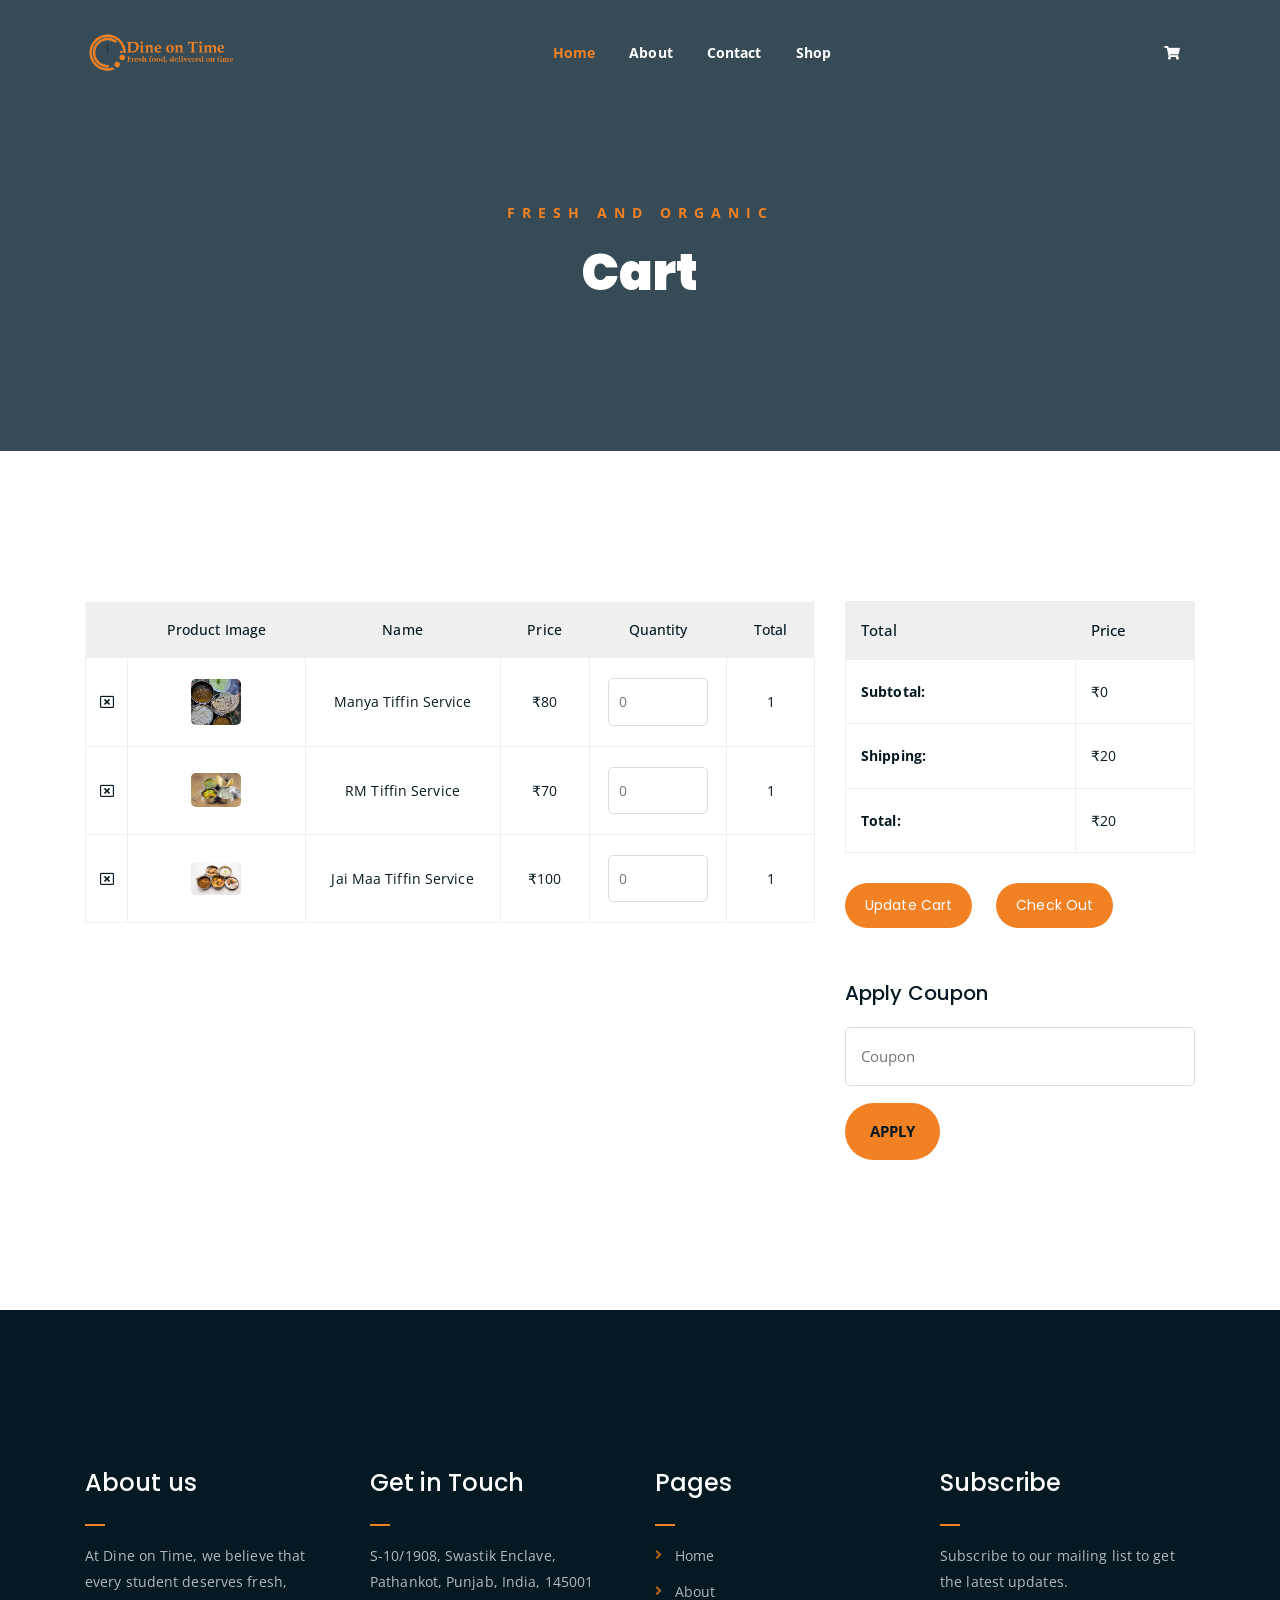
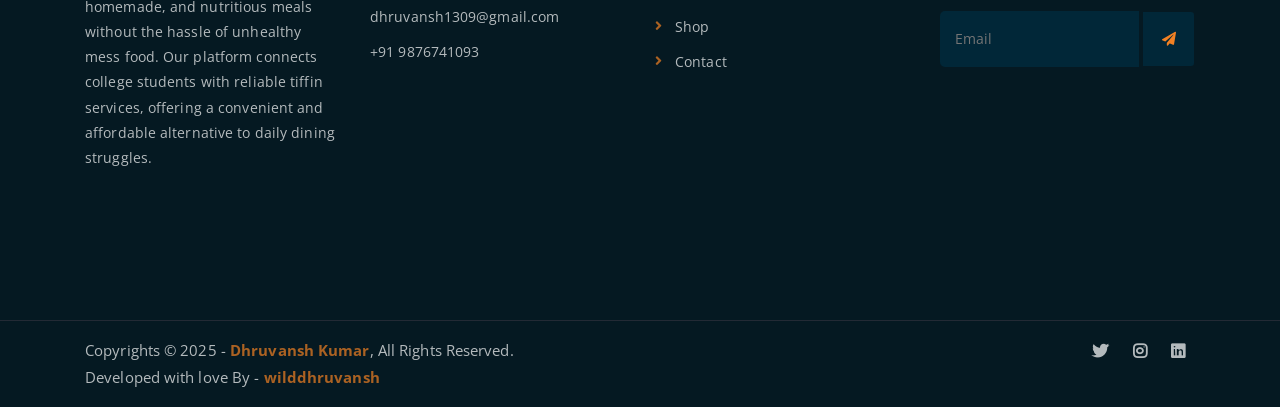
==== commit 530d3ae7: "Updated some files" ====
--- a/cart.html
+++ b/cart.html
@@ -164,25 +164,25 @@
 							<tbody>
 								<tr class="table-body-row">
 									<td class="product-remove"><a href="#"><i class="far fa-window-close"></i></a></td>
-									<td class="product-image"><img src="assets/img/products/product-img-1.jpg" alt=""></td>
-									<td class="product-name">Strawberry</td>
-									<td class="product-price">$85</td>
+									<td class="product-image"><img src="assets/img/products/tiffin1.png" alt=""></td>
+									<td class="product-name">Manya Tiffin Service</td>
+									<td class="product-price">₹80</td>
 									<td class="product-quantity"><input type="number" placeholder="0"></td>
 									<td class="product-total">1</td>
 								</tr>
 								<tr class="table-body-row">
 									<td class="product-remove"><a href="#"><i class="far fa-window-close"></i></a></td>
-									<td class="product-image"><img src="assets/img/products/product-img-2.jpg" alt=""></td>
-									<td class="product-name">Berry</td>
-									<td class="product-price">$70</td>
+									<td class="product-image"><img src="assets/img/products/tiffin2.jpg" alt=""></td>
+									<td class="product-name">RM Tiffin Service</td>
+									<td class="product-price">₹70</td>
 									<td class="product-quantity"><input type="number" placeholder="0"></td>
 									<td class="product-total">1</td>
 								</tr>
 								<tr class="table-body-row">
 									<td class="product-remove"><a href="#"><i class="far fa-window-close"></i></a></td>
-									<td class="product-image"><img src="assets/img/products/product-img-3.jpg" alt=""></td>
-									<td class="product-name">Lemon</td>
-									<td class="product-price">$35</td>
+									<td class="product-image"><img src="assets/img/products/tiffin3.jpg" alt=""></td>
+									<td class="product-name">Jai Maa Tiffin Service</td>
+									<td class="product-price">₹100</td>
 									<td class="product-quantity"><input type="number" placeholder="0"></td>
 									<td class="product-total">1</td>
 								</tr>
@@ -203,15 +203,15 @@
 							<tbody>
 								<tr class="total-data">
 									<td><strong>Subtotal: </strong></td>
-									<td>$500</td>
+									<td>₹0</td>
 								</tr>
 								<tr class="total-data">
 									<td><strong>Shipping: </strong></td>
-									<td>$45</td>
+									<td>₹20</td>
 								</tr>
 								<tr class="total-data">
 									<td><strong>Total: </strong></td>
-									<td>$545</td>
+									<td>₹20</td>
 								</tr>
 							</tbody>
 						</table>
--- a/assets/css/main.css
+++ b/assets/css/main.css
@@ -2178,7 +2178,7 @@
 }
 
 .team-bg-2 {
-  background-image: url(../img/team/team-2.jpg);
+  background-image: url(../img/team/pic1.jpg);
 }
 
 .team-bg-3 {
